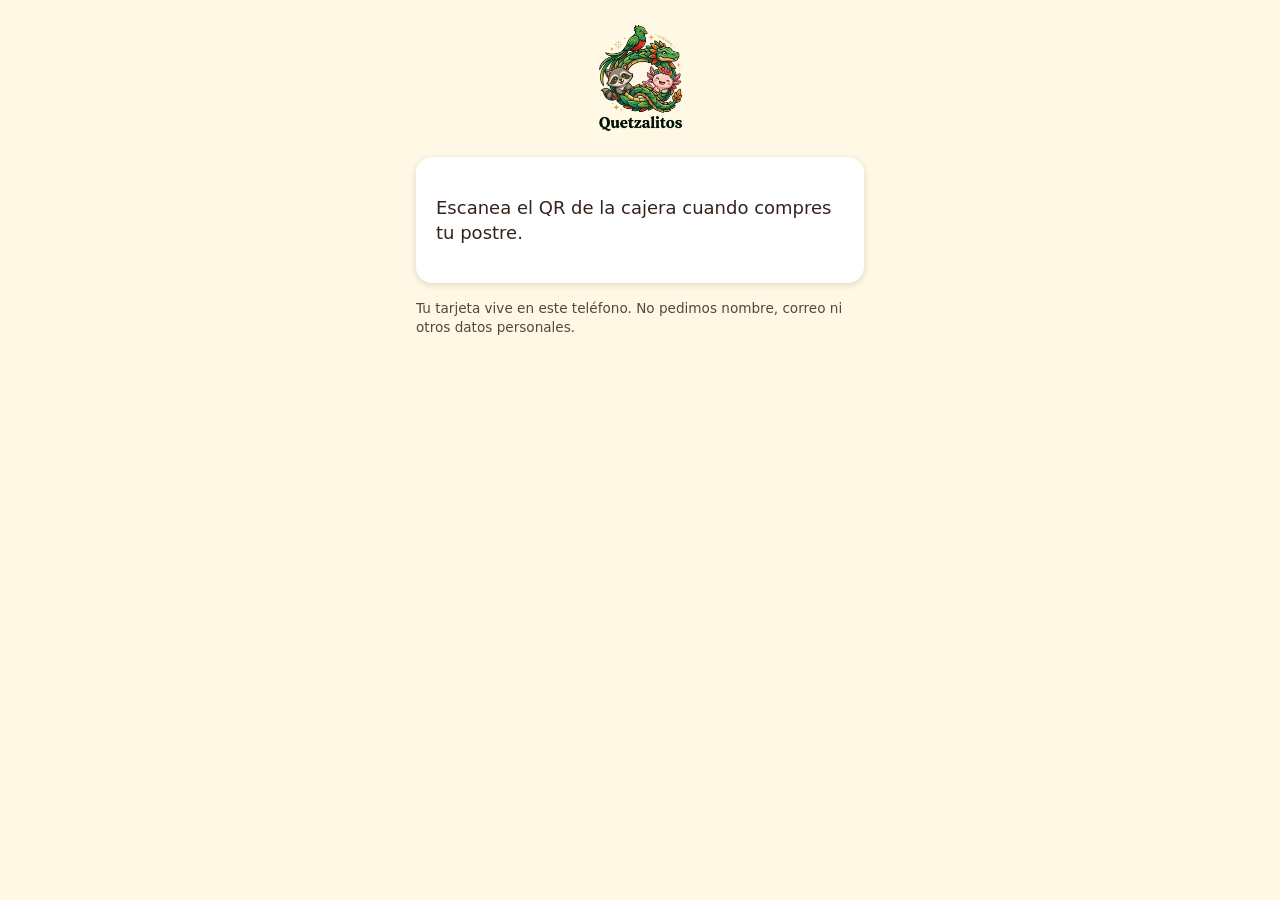
==== c/index.html @ 7eff5279 "feat: logo oficial de Quetzalitos en las páginas, ícono de pantalla de inicio y verificar.sh - img/:" ====
<!doctype html>
<html lang="es">
<head>
  <meta charset="utf-8">
  <meta name="viewport" content="width=device-width, initial-scale=1">
  <meta name="robots" content="noindex">
  <meta name="theme-color" content="#2E6458">
  <title>Tu tarjeta Quetzalitos</title>
  <link rel="icon" type="image/png" href="../img/icono.png">
  <link rel="apple-touch-icon" href="../img/icono.png">
  <link rel="stylesheet" href="../estilo.css">
</head>
<body>
<main>
  <h1 class="logo"><img src="../img/logo-240.png" alt="Quetzalitos" width="120" height="120"></h1>

  <p id="estado" aria-live="polite" class="oculto"></p>
  <button id="btn-reintentar" class="btn btn-claro oculto" type="button">Reintentar</button>

  <section id="sin-tarjeta" class="tarjeta">
    <p>Escanea el QR de la cajera cuando compres tu postre.</p>
  </section>

  <section id="tarjeta" class="tarjeta oculto">
    <div id="sellos" class="sellos"></div>
    <p id="texto" aria-live="polite"></p>

    <button id="btn-premio" class="btn btn-grande oculto" type="button">Canjear mi postre gratis</button>

    <div id="bloque-canje" class="oculto">
      <p class="centro"><strong>Díselo a la cajera</strong></p>
      <p id="codigo-canje" class="codigo"></p>
      <p id="cuenta-canje" class="centro"></p>
    </div>
  </section>

  <p class="letra-chica">
    Tu tarjeta vive en este teléfono. No pedimos nombre, correo ni otros datos personales.
  </p>
</main>

<script src="../config.js"></script>
<script src="../lib.js"></script>
<script src="c.js"></script>
</body>
</html>
---- estilo.css ----
:root {
  --crema: #FFF8E5;
  --cafe: #34241C;
  --verde: #2E6458;
  --naranja: #EA9C1E;
  --rojo: #8B1E1E;
  --blanco: #FFFFFF;
  --texto-suave: #5A4638;
}

* { box-sizing: border-box; }

body {
  margin: 0;
  background: var(--crema);
  color: var(--cafe);
  font-family: system-ui, -apple-system, "Segoe UI", Roboto, sans-serif;
  font-size: 18px;
  line-height: 1.4;
}

main {
  max-width: 480px;
  min-height: 100vh;
  margin: 0 auto;
  padding: 16px;
}

h1 { font-size: 1.7rem; margin: 8px 0 16px; }

label { display: block; font-weight: 700; margin-bottom: 8px; }

/* Botones: mínimo 64 px de alto. */
.btn {
  display: flex;
  align-items: center;
  justify-content: center;
  width: 100%;
  min-height: 64px;
  padding: 0 20px;
  margin: 0 0 16px;
  border: 0;
  border-radius: 14px;
  background: var(--verde);
  color: var(--blanco);
  font: inherit;
  font-weight: 700;
  cursor: pointer;
}
.btn:disabled { opacity: .5; cursor: default; }
.btn:focus-visible { outline: 4px solid var(--naranja); outline-offset: 2px; }
.btn-grande { min-height: 112px; font-size: 1.5rem; }
.btn-claro { background: var(--blanco); color: var(--cafe); border: 2px solid var(--cafe); }
.btn-chico { width: auto; min-width: 120px; margin: 0; }

.fila { display: flex; justify-content: space-between; align-items: center; gap: 12px; }

/* Campo numérico grande para PIN y códigos. */
.campo {
  display: block;
  width: 100%;
  min-height: 64px;
  margin-bottom: 16px;
  padding: 8px;
  border: 3px solid var(--cafe);
  border-radius: 12px;
  background: var(--blanco);
  color: var(--cafe);
  font: inherit;
  font-size: 2rem;
  text-align: center;
}

.tarjeta {
  background: var(--blanco);
  border-radius: 16px;
  padding: 20px;
  margin-bottom: 16px;
  box-shadow: 0 2px 6px rgba(52, 36, 28, .15);
}

/* Mensajes: se anuncian con aria-live en el HTML. */
.aviso, .error {
  border-radius: 12px;
  padding: 14px;
  margin: 12px 0;
  font-weight: 600;
}
.aviso { background: var(--verde); color: var(--blanco); }
.error { background: var(--rojo); color: var(--blanco); }

.oculto { display: none !important; }
.centro { text-align: center; }
.letra-chica { font-size: .85rem; color: var(--texto-suave); }

/* QR: fondo blanco y margen; el svg ocupa el ancho, con máximo 320 px. */
.qr-caja {
  max-width: 320px;
  margin: 0 auto 16px;
  padding: 16px;
  background: var(--blanco);
}
.qr-caja svg { display: block; width: 100%; height: auto; }

.cuenta { font-size: 2rem; font-weight: 700; text-align: center; margin: 8px 0 16px; font-variant-numeric: tabular-nums; }

.exito {
  background: var(--verde);
  color: var(--blanco);
  border-radius: 20px;
  padding: 40px 20px;
  margin-bottom: 16px;
  text-align: center;
  font-size: 2rem;
  font-weight: 800;
}

/* Sellos de la tarjeta del cliente. */
.sellos { margin: 8px 0 16px; }
.sello {
  display: inline-block;
  width: 44px;
  height: 44px;
  margin: 6px;
  border: 3px solid var(--cafe);
  border-radius: 50%;
  box-sizing: border-box;
}
.sello.lleno { background: var(--naranja); }

/* Código de canje de 6 dígitos, enorme. */
.codigo {
  font-size: 4.5rem;
  font-weight: 800;
  letter-spacing: .12em;
  text-align: center;
  font-variant-numeric: tabular-nums;
}

/* Logo oficial de Quetzalitos. */
.logo { margin: 8px 0 12px; text-align: center; }
.logo img { display: block; margin: 0 auto; width: 120px; height: auto; }
.logo-chico img { width: 72px; }
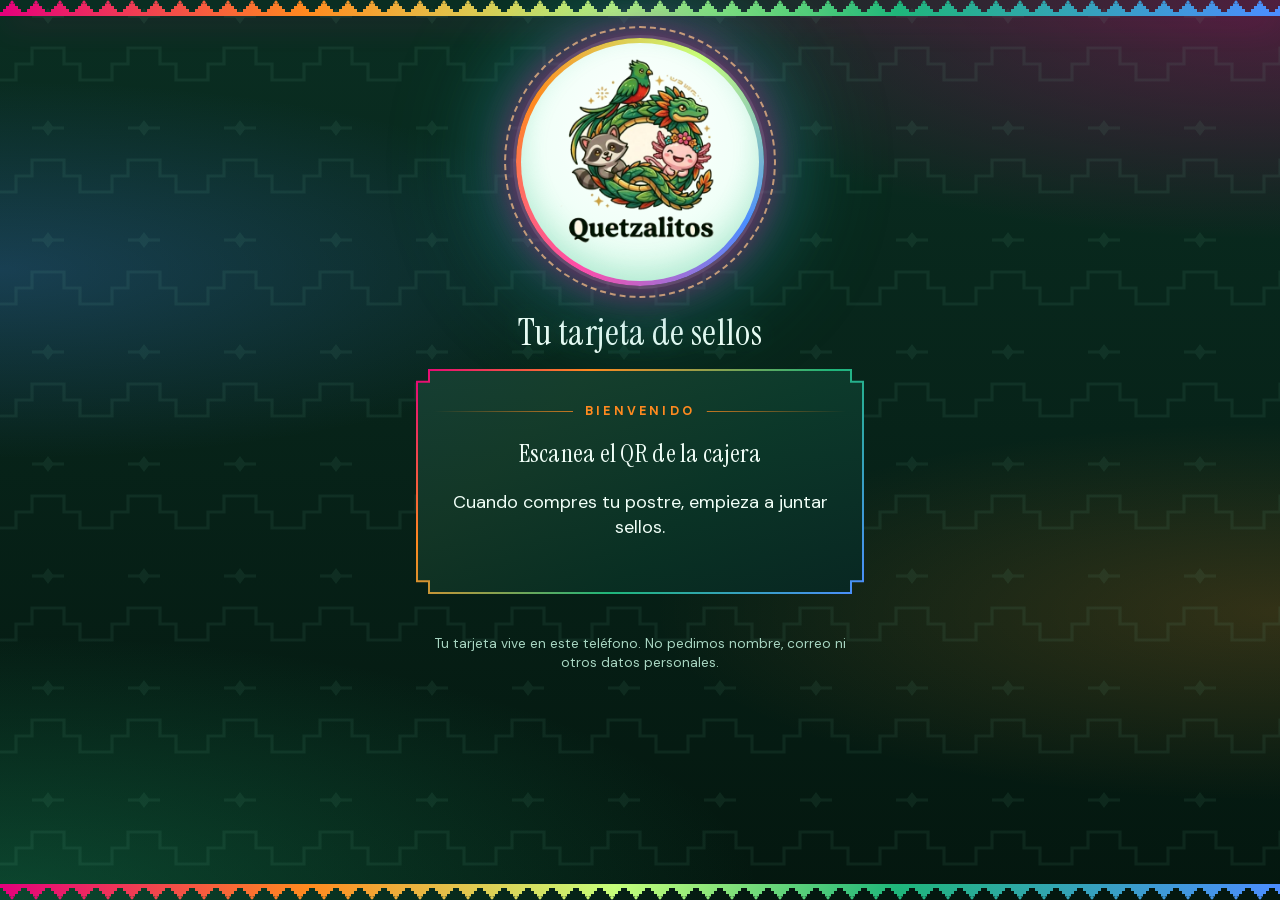
==== commit c4b5c797: "feat: rediseño «selva neón» con quetzal, Quetzalcóatl, naranja y azul mexicano - Sellos: un quetzal " ====
--- a/c/index.html
+++ b/c/index.html
@@ -4,32 +4,40 @@
   <meta charset="utf-8">
   <meta name="viewport" content="width=device-width, initial-scale=1">
   <meta name="robots" content="noindex">
-  <meta name="theme-color" content="#2E6458">
+  <meta name="theme-color" content="#06241B">
   <title>Tu tarjeta Quetzalitos</title>
   <link rel="icon" type="image/png" href="../img/icono.png">
   <link rel="apple-touch-icon" href="../img/icono.png">
+  <link rel="stylesheet" href="../fonts/fonts.css">
   <link rel="stylesheet" href="../estilo.css">
 </head>
 <body>
 <main>
-  <h1 class="logo"><img src="../img/logo-240.png" alt="Quetzalitos" width="120" height="120"></h1>
+  <header class="cabecera"><div class="greca"></div></header>
+
+  <div class="logo-halo"><img src="../img/logo.png" alt="Quetzalitos" width="476" height="478"></div>
+  <h1 class="centro">Tu tarjeta de sellos</h1>
 
   <p id="estado" aria-live="polite" class="oculto"></p>
   <button id="btn-reintentar" class="btn btn-claro oculto" type="button">Reintentar</button>
 
-  <section id="sin-tarjeta" class="tarjeta">
-    <p>Escanea el QR de la cajera cuando compres tu postre.</p>
+  <section id="sin-tarjeta" class="marco centro">
+    <p class="rotulo">Bienvenido</p>
+    <h2>Escanea el QR de la cajera</h2>
+    <p>Cuando compres tu postre, empieza a juntar sellos.</p>
   </section>
 
-  <section id="tarjeta" class="tarjeta oculto">
+  <section id="tarjeta" class="marco oculto">
+    <p class="rotulo">Tu tarjeta</p>
     <div id="sellos" class="sellos"></div>
-    <p id="texto" aria-live="polite"></p>
+    <p id="texto" class="centro" aria-live="polite"></p>
 
-    <button id="btn-premio" class="btn btn-grande oculto" type="button">Canjear mi postre gratis</button>
+    <button id="btn-premio" class="btn btn-oro btn-premio oculto" type="button">Canjear mi postre gratis</button>
 
-    <div id="bloque-canje" class="oculto">
-      <p class="centro"><strong>Díselo a la cajera</strong></p>
+    <div id="bloque-canje" class="placa oculto">
+      <p class="centro">Díselo a la cajera</p>
       <p id="codigo-canje" class="codigo"></p>
+      <div class="barra"><i id="barra-canje"></i></div>
       <p id="cuenta-canje" class="centro"></p>
     </div>
   </section>
@@ -37,6 +45,8 @@
   <p class="letra-chica">
     Tu tarjeta vive en este teléfono. No pedimos nombre, correo ni otros datos personales.
   </p>
+
+  <footer class="pie"><div class="greca"></div></footer>
 </main>
 
 <script src="../config.js"></script>
--- a/fonts/fonts.css
+++ b/fonts/fonts.css
@@ -0,0 +1,3 @@
+/* Tipografías con licencia OFL (ver OFL.txt): DM Sans (interfaz) e Instrument Serif (títulos). */
+@font-face { font-family: 'DM Sans'; font-style: normal; font-weight: 400 700; font-display: swap; src: url(./dm-sans.woff2) format('woff2'); }
+@font-face { font-family: 'Instrument Serif'; font-style: normal; font-weight: 400; font-display: swap; src: url(./instrument-serif.woff2) format('woff2'); }
--- a/estilo.css
+++ b/estilo.css
@@ -1,143 +1,317 @@
+/* Quetzalitos · sistema visual «selva neón»: verdes profundos, rosa mexicano, naranja cempasúchil y azul mexicano, con grecas y los personajes de la marca. */
 :root {
-  --crema: #FFF8E5;
-  --cafe: #34241C;
-  --verde: #2E6458;
-  --naranja: #EA9C1E;
-  --rojo: #8B1E1E;
-  --blanco: #FFFFFF;
-  --texto-suave: #5A4638;
+  --noche: #04170F;
+  --selva: #0A2E22;
+  --selva-2: #0F4030;
+  --jade: #137A5B;
+  --jade-osc: #0E5E46;
+  --esmeralda: #1FB67A;
+  --menta: #8DF0C0;
+  --lima: #C6FF7A;
+  --hielo: #F1FFF8;
+  --niebla: #A8D6C2;
+  --rosa: #E4007C;
+  --rosa-osc: #B80066;
+  --rosa-neon: #FF4DAA;
+  --rosa-claro: #FFB3DB;
+  --naranja: #FF8A1F;
+  --naranja-osc: #E8590C;
+  --naranja-claro: #FFC48A;
+  --azul: #1F5BD6;
+  --azul-osc: #14409E;
+  --azul-neon: #4C8DFF;
+  --azul-claro: #B3D0FF;
+  --alerta: #C62F25;
+  --serif: "Instrument Serif", "Iowan Old Style", Palatino, Georgia, serif;
+  --sans: "DM Sans", system-ui, -apple-system, "Segoe UI", Roboto, sans-serif;
+  --paso: 12px;
 }
 
 * { box-sizing: border-box; }
+html { overflow-x: clip; color-scheme: dark; background: var(--noche); }
 
 body {
   margin: 0;
-  background: var(--crema);
-  color: var(--cafe);
-  font-family: system-ui, -apple-system, "Segoe UI", Roboto, sans-serif;
+  color: var(--hielo);
+  font-family: var(--sans);
   font-size: 18px;
   line-height: 1.4;
+  background:
+    radial-gradient(75% 38% at 100% 0%, rgba(228, 0, 124, .32) 0%, rgba(228, 0, 124, 0) 70%),
+    radial-gradient(70% 30% at 0% 30%, rgba(76, 141, 255, .24) 0%, rgba(76, 141, 255, 0) 70%),
+    radial-gradient(70% 30% at 100% 68%, rgba(255, 138, 31, .18) 0%, rgba(255, 138, 31, 0) 70%),
+    radial-gradient(85% 42% at 0% 100%, rgba(31, 182, 122, .30) 0%, rgba(31, 182, 122, 0) 70%),
+    linear-gradient(180deg, var(--selva) 0%, var(--noche) 100%);
+}
+/* Trama de grecas escalonadas, apenas visible */
+body::before {
+  content: ""; position: fixed; inset: 0; z-index: 0; pointer-events: none;
+  background: var(--menta); opacity: .07;
+  -webkit-mask: url(img/trama.svg) 0 0 / 96px auto repeat;
+  mask: url(img/trama.svg) 0 0 / 96px auto repeat;
 }
 
 main {
-  max-width: 480px;
-  min-height: 100vh;
-  margin: 0 auto;
-  padding: 16px;
-}
-
-h1 { font-size: 1.7rem; margin: 8px 0 16px; }
-
-label { display: block; font-weight: 700; margin-bottom: 8px; }
-
-/* Botones: mínimo 64 px de alto. */
-.btn {
-  display: flex;
-  align-items: center;
-  justify-content: center;
-  width: 100%;
-  min-height: 64px;
-  padding: 0 20px;
-  margin: 0 0 16px;
-  border: 0;
-  border-radius: 14px;
-  background: var(--verde);
-  color: var(--blanco);
-  font: inherit;
-  font-weight: 700;
-  cursor: pointer;
-}
-.btn:disabled { opacity: .5; cursor: default; }
-.btn:focus-visible { outline: 4px solid var(--naranja); outline-offset: 2px; }
-.btn-grande { min-height: 112px; font-size: 1.5rem; }
-.btn-claro { background: var(--blanco); color: var(--cafe); border: 2px solid var(--cafe); }
-.btn-chico { width: auto; min-width: 120px; margin: 0; }
-
-.fila { display: flex; justify-content: space-between; align-items: center; gap: 12px; }
-
-/* Campo numérico grande para PIN y códigos. */
-.campo {
-  display: block;
-  width: 100%;
-  min-height: 64px;
-  margin-bottom: 16px;
-  padding: 8px;
-  border: 3px solid var(--cafe);
-  border-radius: 12px;
-  background: var(--blanco);
-  color: var(--cafe);
-  font: inherit;
-  font-size: 2rem;
-  text-align: center;
-}
-
-.tarjeta {
-  background: var(--blanco);
-  border-radius: 16px;
-  padding: 20px;
-  margin-bottom: 16px;
-  box-shadow: 0 2px 6px rgba(52, 36, 28, .15);
-}
-
-/* Mensajes: se anuncian con aria-live en el HTML. */
-.aviso, .error {
-  border-radius: 12px;
-  padding: 14px;
-  margin: 12px 0;
-  font-weight: 600;
-}
-.aviso { background: var(--verde); color: var(--blanco); }
-.error { background: var(--rojo); color: var(--blanco); }
-
-.oculto { display: none !important; }
-.centro { text-align: center; }
-.letra-chica { font-size: .85rem; color: var(--texto-suave); }
-
-/* QR: fondo blanco y margen; el svg ocupa el ancho, con máximo 320 px. */
-.qr-caja {
-  max-width: 320px;
-  margin: 0 auto 16px;
-  padding: 16px;
-  background: var(--blanco);
-}
-.qr-caja svg { display: block; width: 100%; height: auto; }
-
-.cuenta { font-size: 2rem; font-weight: 700; text-align: center; margin: 8px 0 16px; font-variant-numeric: tabular-nums; }
-
-.exito {
-  background: var(--verde);
-  color: var(--blanco);
-  border-radius: 20px;
-  padding: 40px 20px;
-  margin-bottom: 16px;
-  text-align: center;
-  font-size: 2rem;
-  font-weight: 800;
-}
-
-/* Sellos de la tarjeta del cliente. */
-.sellos { margin: 8px 0 16px; }
-.sello {
-  display: inline-block;
-  width: 44px;
-  height: 44px;
-  margin: 6px;
-  border: 3px solid var(--cafe);
-  border-radius: 50%;
-  box-sizing: border-box;
-}
-.sello.lleno { background: var(--naranja); }
-
-/* Código de canje de 6 dígitos, enorme. */
-.codigo {
-  font-size: 4.5rem;
-  font-weight: 800;
-  letter-spacing: .12em;
-  text-align: center;
-  font-variant-numeric: tabular-nums;
-}
-
-/* Logo oficial de Quetzalitos. */
+  position: relative; z-index: 1;
+  display: flex; flex-direction: column;
+  max-width: 480px; min-height: 100vh; margin: 0 auto; padding: 20px 16px 36px;
+}
+
+h1, h2 { font-family: var(--serif); font-weight: 400; letter-spacing: .01em; color: var(--hielo); }
+h1 { font-size: 2.3rem; line-height: 1.05; margin: 8px 0 16px; text-shadow: 0 0 28px rgba(141, 240, 192, .30); }
+h2 { font-size: 1.6rem; margin: 0 0 8px; }
+label { display: block; margin-bottom: 8px; color: var(--menta); font-size: .8rem; font-weight: 700; letter-spacing: .14em; text-transform: uppercase; }
+
+/* ---------- Grecas escalonadas teñidas con degradado ---------- */
+.greca {
+  height: 16px;
+  background: linear-gradient(90deg, var(--rosa) 0%, var(--naranja) 24%, var(--lima) 48%, var(--esmeralda) 70%, var(--azul-neon) 100%);
+  -webkit-mask: url(img/greca.svg) repeat-x left bottom / auto 100%;
+  mask: url(img/greca.svg) repeat-x left bottom / auto 100%;
+}
+.cabecera { margin: -20px calc(50% - 50vw) 0; box-shadow: 0 10px 30px -6px rgba(228, 0, 124, .45); }
+.pie { margin: auto calc(50% - 50vw) -36px; padding-top: 28px; }
+.pie .greca { transform: scaleY(-1); }
+
+/* ---------- Logo sobre un orbe luminoso ---------- */
 .logo { margin: 8px 0 12px; text-align: center; }
 .logo img { display: block; margin: 0 auto; width: 120px; height: auto; }
 .logo-chico img { width: 72px; }
+.logo-halo { position: relative; display: grid; place-items: center; width: 272px; height: 272px; margin: 10px auto 8px; }
+.logo-halo::before {
+  content: ""; position: absolute; inset: 12px; border-radius: 50%; border: 5px solid transparent;
+  background:
+    radial-gradient(circle at 50% 36%, #FFFFFF 0%, #F1FFF8 52%, #CDF7E3 100%) padding-box,
+    conic-gradient(from 210deg, var(--rosa-neon), var(--naranja), var(--lima), var(--azul-neon), var(--rosa-neon)) border-box;
+  box-shadow: 0 0 0 3px rgba(255, 255, 255, .10), 0 0 34px 8px rgba(228, 0, 124, .45), 0 0 80px 14px rgba(76, 141, 255, .30), 0 0 110px 22px rgba(31, 182, 122, .30), inset 0 -12px 26px rgba(31, 182, 122, .20);
+}
+.logo-halo::after {
+  content: ""; position: absolute; inset: 0; border-radius: 50%;
+  border: 2px dashed rgba(255, 196, 138, .70);
+  animation: giro 80s linear infinite;
+}
+.logo-halo img { position: relative; z-index: 1; width: 208px; height: auto; }
+.logo-halo.logo-mediano { width: 216px; height: 216px; }
+.logo-halo.logo-mediano img { width: 168px; }
+@keyframes giro { to { transform: rotate(360deg); } }
+
+/* ---------- Botones de cristal con brillo ---------- */
+.btn {
+  position: relative; overflow: hidden;
+  display: flex; align-items: center; justify-content: center; gap: 12px;
+  width: 100%; min-height: 64px; margin: 0 0 16px; padding: 0 22px;
+  border: 0; border-radius: 18px;
+  background: linear-gradient(135deg, var(--jade) 0%, var(--jade-osc) 100%);
+  color: #FFFFFF;
+  font: inherit; font-weight: 700; font-size: 1.1rem; letter-spacing: .02em; text-decoration: none;
+  box-shadow: inset 0 1px 0 rgba(255, 255, 255, .30), 0 10px 26px -8px rgba(31, 182, 122, .70), 0 0 0 1px rgba(141, 240, 192, .45);
+  cursor: pointer;
+  transition: transform .12s ease, box-shadow .2s ease, filter .2s ease;
+}
+.btn:hover { filter: brightness(1.10); }
+.btn:active { transform: translateY(2px) scale(.99); }
+.btn:disabled { opacity: .5; cursor: default; transform: none; filter: grayscale(.4); }
+.btn:focus-visible { outline: 3px solid var(--lima); outline-offset: 3px; }
+.btn-oro, .btn-rosa {
+  background: linear-gradient(135deg, var(--rosa) 0%, var(--rosa-osc) 100%);
+  box-shadow: inset 0 1px 0 rgba(255, 255, 255, .35), 0 10px 28px -8px rgba(228, 0, 124, .85), 0 0 0 1px rgba(255, 196, 138, .70);
+}
+.btn-azul {
+  background: linear-gradient(135deg, #2F6BE6 0%, var(--azul-osc) 100%);
+  box-shadow: inset 0 1px 0 rgba(255, 255, 255, .30), 0 10px 28px -8px rgba(76, 141, 255, .80), 0 0 0 1px rgba(179, 208, 255, .60);
+}
+.btn-claro {
+  background: rgba(76, 141, 255, .16); color: var(--hielo);
+  box-shadow: inset 0 1px 0 rgba(255, 255, 255, .18), 0 0 0 1px rgba(179, 208, 255, .50);
+  backdrop-filter: blur(8px);
+}
+.btn-grande { min-height: 124px; font-size: 1.5rem; flex-direction: column; gap: 4px; }
+.btn-chico { width: auto; min-width: 112px; min-height: 48px; margin: 0; font-size: 1rem; }
+.btn-titulo { display: block; font-family: var(--serif); font-weight: 400; font-size: 2.1rem; line-height: 1; }
+.btn-sub { display: block; font-size: .95rem; font-weight: 500; }
+.btn-con-icono { padding-left: 100px; align-items: flex-start; text-align: left; }
+.btn-con-icono::before {
+  content: ""; position: absolute; left: 24px; top: 50%; width: 56px; height: 56px; margin-top: -28px;
+  background: linear-gradient(180deg, #FFFFFF 0%, var(--menta) 100%);
+  -webkit-mask: var(--icono) center / contain no-repeat;
+  mask: var(--icono) center / contain no-repeat;
+}
+.btn-con-icono::after {
+  content: ""; position: absolute; left: 0; right: 0; top: 0; height: 10px; opacity: .28; background: #FFFFFF;
+  -webkit-mask: url(img/greca.svg) repeat-x center top / auto 100%;
+  mask: url(img/greca.svg) repeat-x center top / auto 100%;
+}
+.icono-postre { --icono: url(img/icono-postre.svg); }
+.icono-estrella { --icono: url(img/glifo-estrella.svg); }
+
+.fila { display: flex; justify-content: space-between; align-items: center; gap: 12px; }
+
+/* ---------- Campos de cristal oscuro ---------- */
+.campo {
+  display: block; width: 100%; min-height: 68px; margin-bottom: 18px; padding: 8px;
+  border: 2px solid rgba(141, 240, 192, .50); border-radius: 16px;
+  background: rgba(0, 0, 0, .38); color: var(--hielo);
+  font: inherit; font-weight: 700; font-size: 2rem; text-align: center; letter-spacing: .14em;
+  box-shadow: inset 0 3px 10px rgba(0, 0, 0, .35);
+}
+.campo:focus { outline: none; border-color: var(--lima); box-shadow: inset 0 3px 10px rgba(0, 0, 0, .35), 0 0 0 4px rgba(198, 255, 122, .30); }
+select.campo { letter-spacing: 0; font-size: 1.3rem; }
+select.campo option { background: var(--selva); color: var(--hielo); }
+
+/* ---------- Marcos de cristal con esquinas escalonadas ---------- */
+.marco, .tarjeta {
+  position: relative; margin-bottom: 26px; padding: 34px 18px 36px; color: var(--hielo);
+  background: linear-gradient(135deg, var(--rosa) 0%, var(--naranja) 26%, var(--esmeralda) 62%, var(--azul-neon) 100%);
+  clip-path: polygon(var(--paso) 0, calc(100% - var(--paso)) 0, calc(100% - var(--paso)) var(--paso), 100% var(--paso), 100% calc(100% - var(--paso)), calc(100% - var(--paso)) calc(100% - var(--paso)), calc(100% - var(--paso)) 100%, var(--paso) 100%, var(--paso) calc(100% - var(--paso)), 0 calc(100% - var(--paso)), 0 var(--paso), var(--paso) var(--paso));
+}
+.marco::before, .tarjeta::before {
+  content: ""; position: absolute; inset: 2px; z-index: 0;
+  background: linear-gradient(165deg, rgba(15, 64, 48, .97) 0%, rgba(6, 36, 27, .97) 100%);
+  clip-path: polygon(var(--paso) 0, calc(100% - var(--paso)) 0, calc(100% - var(--paso)) var(--paso), 100% var(--paso), 100% calc(100% - var(--paso)), calc(100% - var(--paso)) calc(100% - var(--paso)), calc(100% - var(--paso)) 100%, var(--paso) 100%, var(--paso) calc(100% - var(--paso)), 0 calc(100% - var(--paso)), 0 var(--paso), var(--paso) var(--paso));
+}
+.marco > *, .tarjeta > * { position: relative; z-index: 1; }
+.rotulo {
+  display: flex; align-items: center; gap: 12px; margin: 0 0 16px;
+  color: var(--naranja); font-size: .78rem; font-weight: 700; letter-spacing: .26em; text-transform: uppercase;
+}
+.rotulo::before, .rotulo::after { content: ""; flex: 1; height: 1px; background: linear-gradient(90deg, rgba(255, 138, 31, 0), rgba(255, 138, 31, .75)); }
+.rotulo::after { transform: scaleX(-1); }
+
+/* ---------- Mensajes ---------- */
+.aviso, .error, .tablilla {
+  position: relative; margin: 14px 0; padding: 14px 16px 14px 22px; border-radius: 14px;
+  background: rgba(76, 141, 255, .18); color: var(--hielo); font-weight: 600;
+  box-shadow: inset 0 0 0 1px rgba(179, 208, 255, .50), 0 8px 24px -10px rgba(76, 141, 255, .60);
+  backdrop-filter: blur(8px);
+}
+.aviso::before, .error::before, .tablilla::before {
+  content: ""; position: absolute; left: 0; top: 10px; bottom: 10px; width: 5px; border-radius: 0 4px 4px 0; background: linear-gradient(180deg, var(--naranja), var(--azul-neon));
+}
+.error { background: rgba(214, 48, 38, .36); box-shadow: inset 0 0 0 1px rgba(255, 138, 128, .75), 0 8px 24px -10px rgba(214, 48, 38, .75); }
+.error::before { background: #FF8A80; }
+.aviso.fiesta {
+  background: linear-gradient(135deg, var(--rosa) 0%, var(--naranja-osc) 100%); color: #FFFFFF;
+  font-family: var(--serif); font-weight: 400; font-size: 1.8rem; line-height: 1.1; text-align: center; padding: 20px 16px 20px 22px;
+  box-shadow: inset 0 0 0 1px rgba(255, 220, 190, .75);
+  animation: brillo-rosa 1.4s ease-in-out infinite alternate;
+}
+.aviso.fiesta::before { background: var(--lima); }
+
+.oculto { display: none !important; }
+.centro { text-align: center; }
+.letra-chica { font-size: .85rem; color: var(--niebla); text-align: center; }
+
+/* ---------- QR de la caja ---------- */
+.qr-caja {
+  position: relative; max-width: 320px; margin: 0 auto 18px; padding: 14px;
+  background: linear-gradient(#FFFFFF, #FFFFFF) padding-box, linear-gradient(135deg, var(--rosa-neon), var(--naranja) 34%, var(--esmeralda) 66%, var(--azul-neon)) border-box;
+  border: 4px solid transparent; border-radius: 20px;
+  box-shadow: 0 0 44px -6px rgba(228, 0, 124, .55), 0 0 90px -16px rgba(76, 141, 255, .55);
+}
+.qr-caja svg { display: block; width: 100%; height: auto; }
+
+/* ---------- Cuenta regresiva y barra de tiempo ---------- */
+.cuenta {
+  margin: 10px 0 8px; text-align: center; font-size: 2.6rem; font-weight: 700; font-variant-numeric: tabular-nums; letter-spacing: .06em;
+  background: linear-gradient(90deg, var(--naranja-claro), var(--rosa-claro)); -webkit-background-clip: text; background-clip: text; color: transparent; -webkit-text-fill-color: transparent;
+}
+.barra { height: 10px; margin: 0 0 20px; border-radius: 8px; background: rgba(255, 255, 255, .12); box-shadow: inset 0 0 0 1px rgba(255, 255, 255, .20); overflow: hidden; }
+.barra i { display: block; height: 100%; width: 100%; transform-origin: left center; background: linear-gradient(90deg, var(--lima) 0%, var(--naranja) 55%, var(--rosa-neon) 100%); box-shadow: 0 0 12px rgba(255, 138, 31, .75); }
+.barra i.corre { animation-name: vence; animation-timing-function: linear; animation-fill-mode: forwards; }
+@keyframes vence { from { transform: scaleX(1); } to { transform: scaleX(0); } }
+
+/* ---------- Éxito en la caja ---------- */
+.exito {
+  position: relative; margin: 24px 0 22px; padding: 38px 20px 30px; text-align: center; border-radius: 22px;
+  background: linear-gradient(rgba(6, 36, 27, .94), rgba(6, 36, 27, .94)) padding-box, linear-gradient(135deg, var(--rosa-neon), var(--naranja) 34%, var(--esmeralda) 66%, var(--azul-neon)) border-box;
+  border: 3px solid transparent;
+  box-shadow: 0 0 60px -10px rgba(228, 0, 124, .65), 0 0 80px -20px rgba(76, 141, 255, .55);
+  font-family: var(--serif); font-size: 2.4rem; line-height: 1.05; color: #FFFFFF;
+}
+.exito::before {
+  content: ""; display: block; width: 104px; height: 104px; margin: 0 auto 14px; border-radius: 50%;
+  background: url(img/quetzalcoatl.svg) center / 88% no-repeat, radial-gradient(circle at 50% 30%, #FFFFFF 0%, #EAFFF5 58%, #BDF3D8 100%);
+  box-shadow: 0 0 0 4px var(--naranja), 0 0 0 7px rgba(255, 255, 255, .18), 0 0 30px 4px rgba(255, 138, 31, .55);
+  animation: latido 1.4s ease-in-out infinite;
+}
+
+/* ---------- Fichas de sellos: un quetzalito por sello, cada ficha con su color ---------- */
+.sellos { display: grid; grid-template-columns: repeat(3, 1fr); gap: 16px; margin: 6px 0 18px; justify-items: center; }
+.sello:nth-child(3n+1) { --ficha: var(--rosa-neon); --ficha-glow: rgba(255, 77, 170, .60); --ficha-tenue: rgba(255, 77, 170, .42); }
+.sello:nth-child(3n+2) { --ficha: var(--naranja); --ficha-glow: rgba(255, 138, 31, .60); --ficha-tenue: rgba(255, 138, 31, .42); }
+.sello:nth-child(3n) { --ficha: var(--azul-neon); --ficha-glow: rgba(76, 141, 255, .60); --ficha-tenue: rgba(76, 141, 255, .46); }
+.sello {
+  position: relative; width: 100%; max-width: 92px; aspect-ratio: 1; border-radius: 50%;
+  background: radial-gradient(circle at 50% 30%, rgba(255, 255, 255, .12) 0%, rgba(255, 255, 255, .02) 65%), rgba(2, 14, 9, .65);
+  box-shadow: inset 0 0 0 2px var(--ficha-tenue), inset 0 8px 16px rgba(0, 0, 0, .45);
+}
+.sello::before {
+  content: ""; position: absolute; inset: 9%; background: rgba(141, 240, 192, .22);
+  -webkit-mask: url(img/quetzal.svg) center / contain no-repeat;
+  mask: url(img/quetzal.svg) center / contain no-repeat;
+}
+.sello.lleno {
+  background: radial-gradient(circle at 50% 28%, #FFFFFF 0%, #EAFFF5 58%, #BDF3D8 100%);
+  box-shadow: 0 0 0 4px var(--ficha), 0 0 0 6px rgba(255, 255, 255, .22), 0 0 26px 5px var(--ficha-glow), inset 0 -8px 14px rgba(15, 100, 70, .20), inset 0 6px 10px rgba(255, 255, 255, .9);
+}
+.sello.lleno::before { inset: 7%; background: url(img/quetzal.svg) center / contain no-repeat; -webkit-mask: none; mask: none; }
+.sello.lleno::after {
+  content: ""; position: absolute; inset: 3%; border-radius: 50%;
+  background: linear-gradient(155deg, rgba(255, 255, 255, .55) 0%, rgba(255, 255, 255, 0) 38%);
+  pointer-events: none;
+}
+.sello.nuevo { animation: sello-pop .85s cubic-bezier(.2, 1.5, .35, 1) both; }
+@keyframes sello-pop { 0% { transform: scale(.1) rotate(-70deg); opacity: 0; } 60% { transform: scale(1.22) rotate(10deg); opacity: 1; } 100% { transform: scale(1) rotate(0); } }
+
+/* El 7.º: banda del postre gratis */
+.sello.premio {
+  grid-column: 1 / -1; width: 100%; max-width: none; aspect-ratio: auto; min-height: 78px; margin-top: 4px;
+  display: flex; align-items: center; justify-content: center; padding: 8px 18px 8px 86px; text-align: center; border-radius: 18px;
+  border: 2px solid transparent;
+  background: linear-gradient(rgba(6, 36, 27, .90), rgba(6, 36, 27, .90)) padding-box, linear-gradient(135deg, var(--rosa-neon), var(--naranja)) border-box;
+  color: var(--naranja-claro); font-family: var(--serif); font-size: 1.55rem; line-height: 1.05;
+  box-shadow: 0 0 22px -6px rgba(255, 138, 31, .55);
+}
+.sello.premio::before {
+  inset: auto; left: 16px; top: 50%; width: 58px; height: 58px; margin-top: -29px; border-radius: 50%;
+  background: url(img/quetzalcoatl.svg) center / 88% no-repeat, radial-gradient(circle at 50% 30%, #FFFFFF 0%, #EAFFF5 58%, #BDF3D8 100%);
+  box-shadow: 0 0 0 3px var(--naranja), 0 0 14px 2px rgba(255, 138, 31, .45);
+  -webkit-mask: none; mask: none;
+}
+.sello.premio.listo {
+  background: linear-gradient(135deg, var(--rosa) 0%, var(--naranja-osc) 100%); color: #FFFFFF;
+  box-shadow: inset 0 0 0 1px rgba(255, 255, 255, .65);
+  animation: brillo-rosa 1.4s ease-in-out infinite alternate;
+}
+.sello.premio.listo::before { box-shadow: 0 0 0 3px #FFFFFF, 0 0 18px 4px rgba(255, 255, 255, .55); animation: latido 1.2s ease-in-out infinite; }
+@keyframes brillo-rosa { from { box-shadow: inset 0 0 0 1px rgba(255, 255, 255, .65), 0 0 0 0 rgba(255, 77, 170, 0); } to { box-shadow: inset 0 0 0 1px rgba(255, 255, 255, .65), 0 0 30px 6px rgba(255, 77, 170, .75); } }
+@keyframes latido { 0%, 100% { transform: scale(1); } 50% { transform: scale(1.14); } }
+
+/* ---------- Botón del premio (tarjeta del cliente) ---------- */
+.btn-premio { min-height: 96px; font-family: var(--serif); font-weight: 400; font-size: 1.9rem; line-height: 1.05; text-align: center; background: linear-gradient(135deg, var(--rosa) 0%, var(--naranja-osc) 100%); animation: brillo-rosa 1.6s ease-in-out infinite alternate; }
+.btn-premio::before {
+  content: ""; flex: none; width: 40px; height: 40px; background: #FFFFFF;
+  -webkit-mask: url(img/glifo-estrella.svg) center / contain no-repeat;
+  mask: url(img/glifo-estrella.svg) center / contain no-repeat;
+  animation: latido 1.2s ease-in-out infinite;
+}
+
+/* ---------- Código de canje: placa con degradado ---------- */
+.placa {
+  margin: 18px 0 4px; padding: 20px 14px 16px; text-align: center; border-radius: 20px;
+  background: linear-gradient(rgba(2, 14, 9, .92), rgba(2, 14, 9, .92)) padding-box, linear-gradient(135deg, var(--rosa-neon), var(--naranja) 38%, var(--esmeralda) 68%, var(--azul-neon)) border-box;
+  border: 3px solid transparent;
+  box-shadow: 0 0 44px -8px rgba(255, 77, 170, .60), 0 0 70px -14px rgba(76, 141, 255, .50);
+}
+.placa .centro { margin: 0; color: var(--menta); font-size: 1rem; letter-spacing: .12em; text-transform: uppercase; }
+.placa .barra { margin: 10px 6px 10px; }
+.codigo {
+  margin: 6px 0 4px; text-align: center; font-weight: 800; font-size: min(3.8rem, 14vw); line-height: 1.1; letter-spacing: .1em; font-variant-numeric: tabular-nums;
+  background: linear-gradient(90deg, var(--naranja-claro), var(--rosa-claro) 50%, var(--azul-claro)); -webkit-background-clip: text; background-clip: text; color: transparent; -webkit-text-fill-color: transparent;
+}
+
+/* ---------- Respeto a quien prefiere menos movimiento ---------- */
+@media (prefers-reduced-motion: reduce) {
+  .logo-halo::after, .sello.premio.listo, .sello.premio.listo::before, .exito::before, .aviso.fiesta, .sello.nuevo, .btn-premio, .btn-premio::before { animation: none; }
+  .btn { transition: none; }
+}
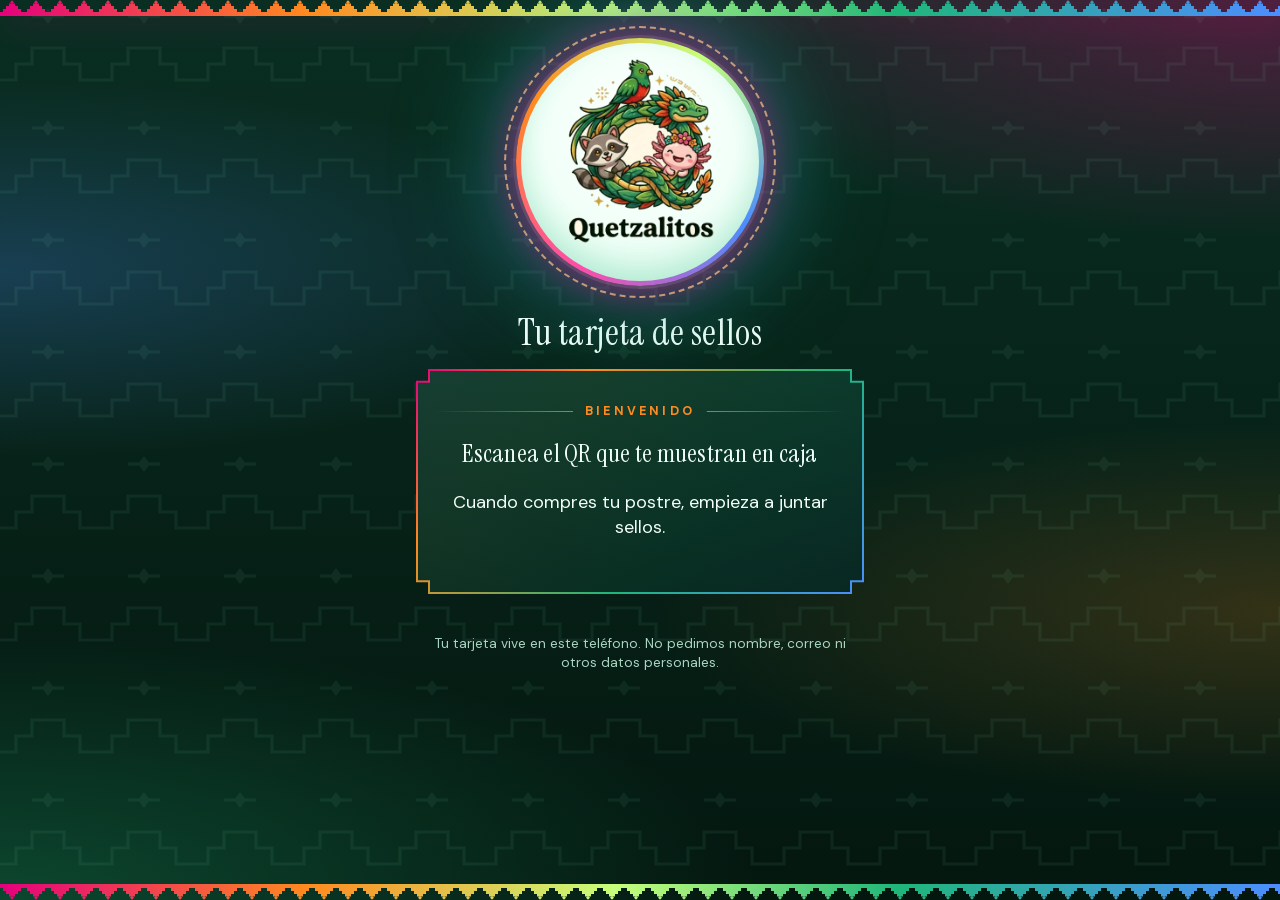
==== commit f4553547: "feat: editar cafeterías desde el panel y quitar «cajera» del texto - editar_cafeteria(clave, slug, n" ====
--- a/c/index.html
+++ b/c/index.html
@@ -23,7 +23,7 @@
 
   <section id="sin-tarjeta" class="marco centro">
     <p class="rotulo">Bienvenido</p>
-    <h2>Escanea el QR de la cajera</h2>
+    <h2>Escanea el QR que te muestran en caja</h2>
     <p>Cuando compres tu postre, empieza a juntar sellos.</p>
   </section>
 
@@ -35,7 +35,7 @@
     <button id="btn-premio" class="btn btn-oro btn-premio oculto" type="button">Canjear mi postre gratis</button>
 
     <div id="bloque-canje" class="placa oculto">
-      <p class="centro">Díselo a la cajera</p>
+      <p class="centro">Díselo al personal de caja</p>
       <p id="codigo-canje" class="codigo"></p>
       <div class="barra"><i id="barra-canje"></i></div>
       <p id="cuenta-canje" class="centro"></p>
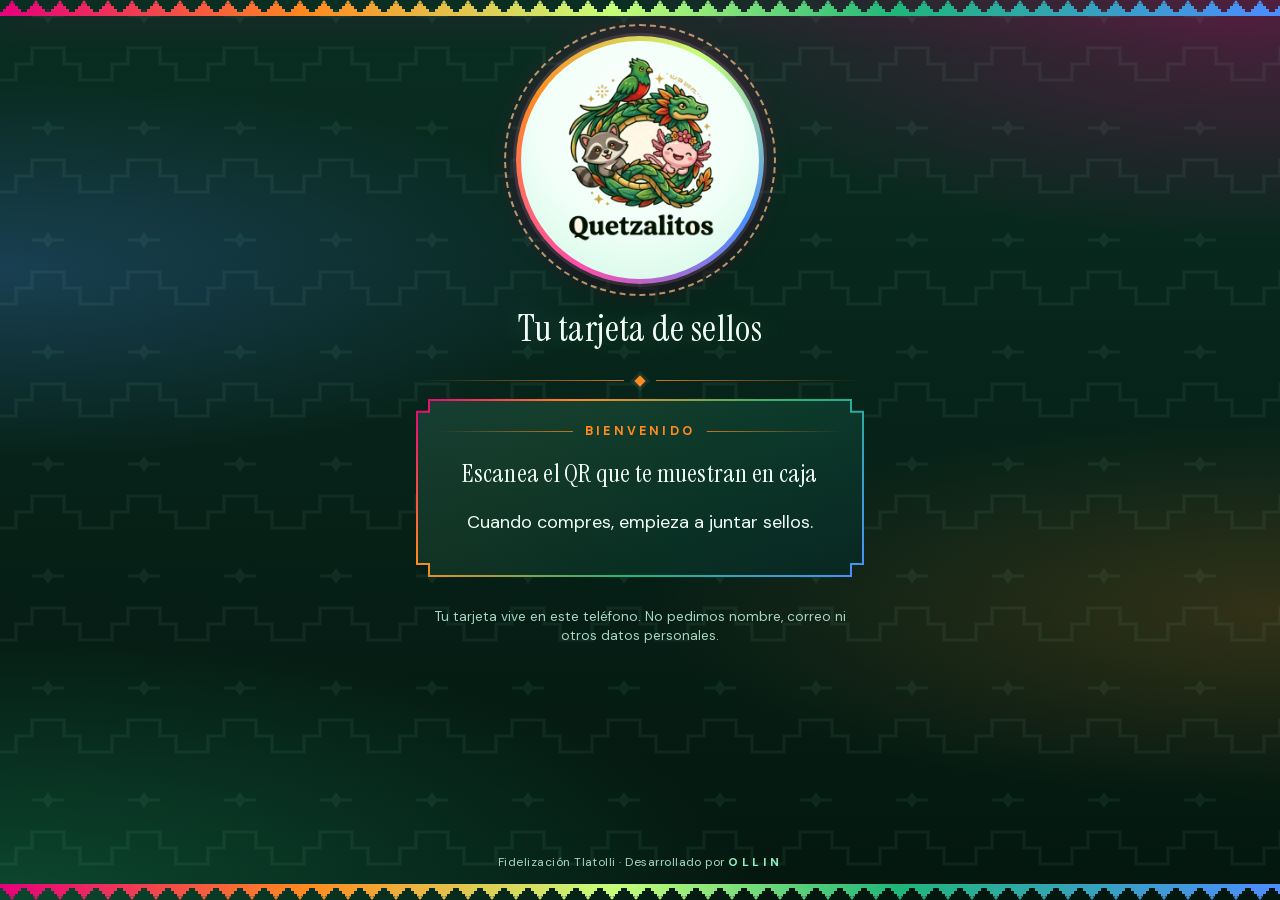
==== commit 42ba910f: "feat: Fidelización Tlatolli multi-negocio con panel propio, programas, tema y marca neoprehispánica " ====
--- a/c/index.html
+++ b/c/index.html
@@ -5,18 +5,20 @@
   <meta name="viewport" content="width=device-width, initial-scale=1">
   <meta name="robots" content="noindex">
   <meta name="theme-color" content="#06241B">
-  <title>Tu tarjeta Quetzalitos</title>
+  <title>Tu tarjeta de sellos</title>
   <link rel="icon" type="image/png" href="../img/icono.png">
   <link rel="apple-touch-icon" href="../img/icono.png">
-  <link rel="stylesheet" href="../fonts/fonts.css">
-  <link rel="stylesheet" href="../estilo.css">
+  <link rel="stylesheet" href="../fonts/fonts.css?v=10">
+  <link rel="stylesheet" href="../estilo.css?v=10">
+  <link rel="stylesheet" href="c.css?v=10">
 </head>
 <body>
 <main>
   <header class="cabecera"><div class="greca"></div></header>
 
-  <div class="logo-halo"><img src="../img/logo.png" alt="Quetzalitos" width="476" height="478"></div>
-  <h1 class="centro">Tu tarjeta de sellos</h1>
+  <div class="logo-halo"><img id="logo" src="../img/logo.png" alt="" width="476" height="478"></div>
+  <h1 id="titulo" class="centro">Tu tarjeta de sellos</h1>
+  <div class="divisor" aria-hidden="true"><i></i></div>
 
   <p id="estado" aria-live="polite" class="oculto"></p>
   <button id="btn-reintentar" class="btn btn-claro oculto" type="button">Reintentar</button>
@@ -24,15 +26,17 @@
   <section id="sin-tarjeta" class="marco centro">
     <p class="rotulo">Bienvenido</p>
     <h2>Escanea el QR que te muestran en caja</h2>
-    <p>Cuando compres tu postre, empieza a juntar sellos.</p>
+    <p>Cuando compres, empieza a juntar sellos.</p>
   </section>
 
   <section id="tarjeta" class="marco oculto">
+    <div id="programas" class="oculto"></div>
     <p class="rotulo">Tu tarjeta</p>
     <div id="sellos" class="sellos"></div>
     <p id="texto" class="centro" aria-live="polite"></p>
+    <p id="mensaje" class="letra-chica oculto"></p>
 
-    <button id="btn-premio" class="btn btn-oro btn-premio oculto" type="button">Canjear mi postre gratis</button>
+    <button id="btn-premio" class="btn btn-oro btn-premio oculto" type="button">Canjear mi premio</button>
 
     <div id="bloque-canje" class="placa oculto">
       <p class="centro">Díselo al personal de caja</p>
@@ -46,11 +50,14 @@
     Tu tarjeta vive en este teléfono. No pedimos nombre, correo ni otros datos personales.
   </p>
 
-  <footer class="pie"><div class="greca"></div></footer>
+  <footer class="pie">
+    <p class="firma">Fidelización Tlatolli · Desarrollado por <span class="ollin">OLLIN</span></p>
+    <div class="greca"></div>
+  </footer>
 </main>
 
-<script src="../config.js"></script>
-<script src="../lib.js"></script>
-<script src="c.js"></script>
+<script src="../config.js?v=10"></script>
+<script src="../lib.js?v=10"></script>
+<script src="c.js?v=10"></script>
 </body>
 </html>
--- a/estilo.css
+++ b/estilo.css
@@ -21,10 +21,33 @@
   --azul-osc: #14409E;
   --azul-neon: #4C8DFF;
   --azul-claro: #B3D0FF;
+  --azul-med: #2F6BE6;
   --alerta: #C62F25;
   --serif: "Instrument Serif", "Iowan Old Style", Palatino, Georgia, serif;
   --sans: "DM Sans", system-ui, -apple-system, "Segoe UI", Roboto, sans-serif;
   --paso: 12px;
+  --brillo-1: rgba(228, 0, 124, .32);
+  --brillo-2: rgba(76, 141, 255, .24);
+  --brillo-3: rgba(255, 138, 31, .18);
+  --brillo-4: rgba(31, 182, 122, .30);
+  --greca-degradado: linear-gradient(90deg, var(--rosa) 0%, var(--naranja) 24%, var(--lima) 48%, var(--esmeralda) 70%, var(--azul-neon) 100%);
+  --marco-degradado: linear-gradient(135deg, var(--rosa-neon), var(--naranja) 34%, var(--esmeralda) 66%, var(--azul-neon));
+}
+
+/* ---------- Marca Tlatolli (portada, caja, panel del negocio y panel de control): los colores de su logo ----------
+   Verde jade profundo, crema, terracota y oro. Va en <html data-marca="tlatolli">. Un tema del negocio (Q.tema) lo sobrepone con estilo en línea.
+   La tarjeta del cliente de Quetzalitos NO la usa: conserva su «selva neón». */
+:root[data-marca="tlatolli"] {
+  --noche: #03211A; --selva: #07382A; --selva-2: #0F5240;
+  --jade: #1F7A5C; --jade-osc: #155A44; --esmeralda: #2E9F78;
+  --menta: #E3CC98; --lima: #F0C879;
+  --hielo: #F8ECD2; --niebla: #CDBF9F;
+  --rosa: #B94030; --rosa-osc: #8F2D1F; --rosa-neon: #DE6B55; --rosa-claro: #F3B9A8;
+  --naranja: #D8A245; --naranja-osc: #AE7D24; --naranja-claro: #F1D28E;
+  --azul: #1F6F63; --azul-osc: #14504A; --azul-med: #2A8A7B; --azul-neon: #4DB5A0; --azul-claro: #BFE6DB;
+  --brillo-1: rgba(194, 67, 46, .30); --brillo-2: rgba(46, 159, 120, .22); --brillo-3: rgba(214, 162, 60, .20); --brillo-4: rgba(31, 122, 92, .34);
+  --greca-degradado: linear-gradient(90deg, var(--rosa) 0%, var(--naranja) 28%, var(--hielo) 50%, var(--esmeralda) 74%, var(--azul-neon) 100%);
+  --marco-degradado: linear-gradient(135deg, var(--rosa-neon), var(--naranja) 38%, var(--hielo) 56%, var(--esmeralda));
 }
 
 * { box-sizing: border-box; }
@@ -37,10 +60,10 @@
   font-size: 18px;
   line-height: 1.4;
   background:
-    radial-gradient(75% 38% at 100% 0%, rgba(228, 0, 124, .32) 0%, rgba(228, 0, 124, 0) 70%),
-    radial-gradient(70% 30% at 0% 30%, rgba(76, 141, 255, .24) 0%, rgba(76, 141, 255, 0) 70%),
-    radial-gradient(70% 30% at 100% 68%, rgba(255, 138, 31, .18) 0%, rgba(255, 138, 31, 0) 70%),
-    radial-gradient(85% 42% at 0% 100%, rgba(31, 182, 122, .30) 0%, rgba(31, 182, 122, 0) 70%),
+    radial-gradient(75% 38% at 100% 0%, var(--brillo-1) 0%, transparent 70%),
+    radial-gradient(70% 30% at 0% 30%, var(--brillo-2) 0%, transparent 70%),
+    radial-gradient(70% 30% at 100% 68%, var(--brillo-3) 0%, transparent 70%),
+    radial-gradient(85% 42% at 0% 100%, var(--brillo-4) 0%, transparent 70%),
     linear-gradient(180deg, var(--selva) 0%, var(--noche) 100%);
 }
 /* Trama de grecas escalonadas, apenas visible */
@@ -51,10 +74,13 @@
   mask: url(img/trama.svg) 0 0 / 96px auto repeat;
 }
 
+/* Imagen de fondo opcional del tema del negocio (variable --fondo-img puesta por Q.tema) */
+body::after { content: ""; position: fixed; inset: 0; z-index: 0; pointer-events: none; background: var(--fondo-img, none) center / cover no-repeat; opacity: .24; }
+
 main {
   position: relative; z-index: 1;
   display: flex; flex-direction: column;
-  max-width: 480px; min-height: 100vh; margin: 0 auto; padding: 20px 16px 36px;
+  max-width: 480px; min-height: 100vh; min-height: 100dvh; margin: 0 auto; padding: 20px 16px 36px;
 }
 
 h1, h2 { font-family: var(--serif); font-weight: 400; letter-spacing: .01em; color: var(--hielo); }
@@ -65,7 +91,7 @@
 /* ---------- Grecas escalonadas teñidas con degradado ---------- */
 .greca {
   height: 16px;
-  background: linear-gradient(90deg, var(--rosa) 0%, var(--naranja) 24%, var(--lima) 48%, var(--esmeralda) 70%, var(--azul-neon) 100%);
+  background: var(--greca-degradado);
   -webkit-mask: url(img/greca.svg) repeat-x left bottom / auto 100%;
   mask: url(img/greca.svg) repeat-x left bottom / auto 100%;
 }
@@ -117,7 +143,7 @@
   box-shadow: inset 0 1px 0 rgba(255, 255, 255, .35), 0 10px 28px -8px rgba(228, 0, 124, .85), 0 0 0 1px rgba(255, 196, 138, .70);
 }
 .btn-azul {
-  background: linear-gradient(135deg, #2F6BE6 0%, var(--azul-osc) 100%);
+  background: linear-gradient(135deg, var(--azul-med) 0%, var(--azul-osc) 100%);
   box-shadow: inset 0 1px 0 rgba(255, 255, 255, .30), 0 10px 28px -8px rgba(76, 141, 255, .80), 0 0 0 1px rgba(179, 208, 255, .60);
 }
 .btn-claro {
@@ -315,3 +341,128 @@
   .logo-halo::after, .sello.premio.listo, .sello.premio.listo::before, .exito::before, .aviso.fiesta, .sello.nuevo, .btn-premio, .btn-premio::before { animation: none; }
   .btn { transition: none; }
 }
+
+/* ---------- Fichas en filas de 5: con más de 6 sellos (clase «cinco» en .sellos) ---------- */
+.sellos.cinco { display: flex; flex-wrap: wrap; justify-content: center; gap: 10px; }
+.sellos.cinco .sello { flex: 0 0 calc((100% - 40px) / 5); width: calc((100% - 40px) / 5); max-width: 84px; }
+.sellos.cinco .sello.premio { flex: 0 0 100%; width: 100%; max-width: none; }
+
+/* ---------- Menú flotante inferior, tipo app (botones .nav-item con .nav-ico + texto) ---------- */
+body.con-nav main { padding-bottom: calc(104px + env(safe-area-inset-bottom)); }
+body.con-nav .pie { display: none; }
+.nav-flotante {
+  position: fixed; z-index: 30; left: 50%; bottom: calc(12px + env(safe-area-inset-bottom)); transform: translateX(-50%);
+  display: flex; gap: 4px; width: min(calc(100% - 24px), 520px); padding: 6px;
+  border-radius: 26px; background: rgba(4, 23, 15, .84);
+  -webkit-backdrop-filter: blur(16px); backdrop-filter: blur(16px);
+  box-shadow: 0 0 0 1px rgba(141, 240, 192, .38), 0 18px 40px -10px rgba(0, 0, 0, .75), 0 0 44px -12px rgba(228, 0, 124, .55);
+}
+.nav-item {
+  flex: 1; min-width: 0; min-height: 56px; display: flex; flex-direction: column; align-items: center; justify-content: center; gap: 3px;
+  padding: 6px 2px; border: 0; border-radius: 20px; background: transparent; color: var(--niebla);
+  font: inherit; font-size: .72rem; font-weight: 700; letter-spacing: .03em; line-height: 1.1; text-align: center; text-decoration: none;
+  cursor: pointer; transition: background .2s ease, color .2s ease, transform .12s ease;
+}
+.nav-item span { display: block; max-width: 100%; overflow: hidden; text-overflow: ellipsis; white-space: nowrap; }
+.nav-item:active { transform: scale(.95); }
+.nav-item:focus-visible { outline: 3px solid var(--lima); outline-offset: 1px; }
+.nav-item.activo, .nav-item[aria-current="page"] {
+  color: #FFFFFF; background: linear-gradient(135deg, var(--rosa) 0%, var(--rosa-osc) 100%);
+  box-shadow: inset 0 1px 0 rgba(255, 255, 255, .32), 0 6px 18px -6px rgba(228, 0, 124, .85);
+}
+.nav-ico { width: 24px; height: 24px; fill: none; stroke: currentColor; stroke-width: 2; stroke-linecap: round; stroke-linejoin: round; }
+@media (max-width: 360px) { .nav-item { font-size: .66rem; } }
+@media (prefers-reduced-motion: reduce) { .nav-item { transition: none; } }
+
+/* Pantallas bajas: logo más chico para que la portada y el login quepan sin scroll. */
+@media (max-height: 700px) {
+  .logo-halo { width: 196px; height: 196px; margin: 4px auto; }
+  .logo-halo img { width: 150px; }
+  h1 { font-size: 2rem; margin: 4px 0 12px; }
+}
+
+/* ---------- Base «pro» para los paneles de negocio (caja y negocio): superficies de cristal, aire y radios consistentes ---------- */
+:root { --r-card: 22px; --gap: 16px; --superficie: rgba(255, 255, 255, .055); --superficie-2: rgba(255, 255, 255, .09); --borde: rgba(255, 255, 255, .13); --sombra-card: 0 18px 40px -20px rgba(0, 0, 0, .65); }
+.superficie {
+  position: relative; padding: 18px; border-radius: var(--r-card);
+  background: var(--superficie); border: 1px solid var(--borde); box-shadow: var(--sombra-card);
+  -webkit-backdrop-filter: blur(14px); backdrop-filter: blur(14px);
+}
+.pila { display: flex; flex-direction: column; gap: var(--gap); }
+
+/* Menú flotante con más aire entre botones */
+.nav-flotante { gap: 8px; padding: 8px; border-radius: 28px; width: min(calc(100% - 24px), 560px); }
+.nav-item { min-height: 60px; border-radius: 20px; gap: 4px; }
+@media (max-width: 380px) { .nav-flotante { gap: 4px; padding: 6px; } .nav-item { min-height: 56px; } }
+
+/* ---------- Adornos neoprehispánicos reutilizables ---------- */
+/* Divisor con rombo dorado: <div class="divisor" aria-hidden="true"><i></i></div> */
+.divisor { display: flex; align-items: center; gap: 12px; margin: 14px 0; color: var(--naranja); }
+.divisor::before, .divisor::after { content: ""; flex: 1; height: 1px; background: linear-gradient(90deg, transparent, currentColor); opacity: .8; }
+.divisor::after { transform: scaleX(-1); }
+.divisor i { flex: none; width: 8px; height: 8px; transform: rotate(45deg); background: currentColor; box-shadow: 0 0 0 3px rgba(255, 255, 255, .07); }
+
+/* ---------- Adaptación a la forma del teléfono (alto y orientación) ----------
+   Teléfonos con barra del navegador visible o pantallas chicas: menos relleno, menú más bajo y tipografía fluida. */
+html { -webkit-text-size-adjust: 100%; }
+body { font-size: clamp(16px, 4.4vw, 18px); }
+h1 { font-size: clamp(1.7rem, 7.2vw, 2.3rem); }
+@media (max-height: 700px) {
+  body.con-nav main { padding-bottom: calc(84px + env(safe-area-inset-bottom)); }
+  .nav-flotante { bottom: calc(8px + env(safe-area-inset-bottom)); padding: 6px; gap: 6px; border-radius: 24px; }
+  .nav-item { min-height: 52px; border-radius: 18px; gap: 2px; font-size: .68rem; }
+  .nav-ico { width: 22px; height: 22px; }
+}
+@media (max-height: 580px) {
+  body.con-nav main { padding-bottom: calc(70px + env(safe-area-inset-bottom)); }
+  .nav-flotante { bottom: calc(6px + env(safe-area-inset-bottom)); padding: 5px; }
+  .nav-item { min-height: 46px; font-size: .62rem; }
+  .nav-ico { width: 20px; height: 20px; }
+}
+/* Teléfono en horizontal: el menú se vuelve una píldora compacta de íconos y solo el activo muestra su nombre. */
+@media (max-height: 480px) and (orientation: landscape) {
+  body.con-nav main { padding-bottom: calc(66px + env(safe-area-inset-bottom)); }
+  .nav-flotante { width: min(calc(100% - 24px), 440px); }
+  .nav-item { min-height: 44px; flex-direction: row; justify-content: center; gap: 6px; }
+  .nav-item:not(.activo):not([aria-current="page"]) span { display: none; }
+}
+@media (max-width: 340px) { .nav-item span { font-size: .6rem; letter-spacing: 0; } }
+
+/* ---------- Pantalla de carga Tlatolli: logo con destello, anillo dorado giratorio y greca en marcha ---------- */
+.cargador { display: flex; flex-direction: column; align-items: center; justify-content: center; gap: 18px; min-height: 62vh; min-height: 62dvh; text-align: center; }
+.cargador-anillo {
+  position: relative; width: min(64vw, 230px); padding: 3px; border-radius: 22px; overflow: hidden;
+  box-shadow: 0 0 0 1px color-mix(in srgb, var(--naranja) 50%, transparent), 0 18px 46px -14px rgba(0, 0, 0, .75), 0 0 46px -10px color-mix(in srgb, var(--naranja) 55%, transparent);
+  animation: cargador-latido 2.6s ease-in-out infinite;
+}
+.cargador-anillo::before {
+  content: ""; position: absolute; inset: -80%; z-index: 0;
+  background: conic-gradient(from 0deg, transparent 0 55%, color-mix(in srgb, var(--naranja) 70%, transparent) 78%, var(--naranja-claro) 92%, var(--hielo) 100%);
+  animation: cargador-giro 2.4s linear infinite;
+}
+.cargador-logo { position: relative; z-index: 1; border-radius: 19px; overflow: hidden; background: var(--selva); line-height: 0; }
+.cargador-logo img { display: block; width: 100%; height: auto; }
+.cargador-logo::after {
+  content: ""; position: absolute; inset: 0; pointer-events: none;
+  background: linear-gradient(105deg, transparent 38%, rgba(255, 244, 214, .34) 50%, transparent 62%);
+  transform: translateX(-120%); animation: cargador-destello 2.6s ease-in-out infinite;
+}
+.cargador-texto { margin: 0; color: var(--hielo); font-family: var(--serif); font-size: 1.5rem; letter-spacing: .03em; }
+.cargador-texto::after { content: ""; display: inline-block; width: 1.4em; text-align: left; animation: cargador-puntos 1.4s steps(4, end) infinite; }
+.cargador-greca {
+  width: min(52vw, 190px); height: 14px; background: var(--greca-degradado);
+  -webkit-mask: url(img/greca.svg) repeat-x 0 100% / auto 100%; mask: url(img/greca.svg) repeat-x 0 100% / auto 100%;
+  animation: cargador-marcha 1.1s linear infinite; opacity: .9;
+}
+@keyframes cargador-giro { to { transform: rotate(360deg); } }
+@keyframes cargador-latido { 0%, 100% { transform: scale(1); } 50% { transform: scale(1.025); } }
+@keyframes cargador-destello { 0% { transform: translateX(-120%); } 55%, 100% { transform: translateX(120%); } }
+@keyframes cargador-puntos { 0% { content: ""; } 25% { content: "."; } 50% { content: ".."; } 75%, 100% { content: "..."; } }
+@keyframes cargador-marcha { to { -webkit-mask-position: 28px 100%; mask-position: 28px 100%; } }
+/* Con un error (el texto «Verificando» oculto) todo se detiene y queda el mensaje */
+#carga:has(#carga-verificando.oculto) .cargador-anillo, #carga:has(#carga-verificando.oculto) .cargador-anillo::before,
+#carga:has(#carga-verificando.oculto) .cargador-logo::after, #carga:has(#carga-verificando.oculto) .cargador-greca { animation-play-state: paused; }
+@media (prefers-reduced-motion: reduce) {
+  .cargador-anillo, .cargador-anillo::before, .cargador-logo::after, .cargador-greca, .cargador-texto::after { animation: none; }
+  .cargador-texto::after { content: "…"; }
+}
--- a/c/c.css
+++ b/c/c.css
@@ -0,0 +1,71 @@
+/* Tarjeta del cliente (c/): ajustes de esta página sobre estilo.css. */
+
+main { padding: 12px 16px 24px; }
+.cabecera { margin-top: -12px; }
+h1 { text-wrap: balance; }
+main > .letra-chica { margin: 10px 0 0; }
+
+/* Medallón del logo: aro degradado; con programa, --acento toma el color de su negocio (lo fija c.js). */
+.logo-halo { margin: 8px auto 6px; }
+.logo-halo::before {
+  background:
+    radial-gradient(circle at 50% 36%, #FFFFFF 0%, #F1FFF8 52%, #CDF7E3 100%) padding-box,
+    conic-gradient(from 210deg, var(--acento, var(--rosa-neon)), var(--naranja), var(--lima), var(--azul-neon), var(--acento, var(--rosa-neon))) border-box;
+  box-shadow: 0 0 0 3px rgba(255, 255, 255, .10), 0 12px 24px -10px rgba(0, 0, 0, .65), 0 0 26px 2px rgba(228, 0, 124, .28);
+}
+
+/* Divisor con rombo entre la cabecera y la tarjeta */
+.divisor { margin: 12px 0 14px; }
+
+/* Marco de la tarjeta: relleno generoso, huecos entre fichas de 12–14 px */
+#tarjeta, #sin-tarjeta { padding: 24px 20px; margin-bottom: 20px; }
+#texto { margin: 10px 0 0; font-size: 1.08rem; font-weight: 600; font-variant-numeric: tabular-nums; }
+#mensaje { margin: 6px 0 0; }
+.sellos { gap: 14px; margin: 4px 0 18px; }
+.sellos.cinco { gap: 12px; }
+.sellos.cinco .sello { flex: 0 0 calc((100% - 48px) / 5); width: calc((100% - 48px) / 5); }
+
+/* Programas: fila horizontal deslizable con fichas tocables (≥ 44 px). */
+#programas {
+  display: flex; flex-wrap: nowrap; gap: 8px; margin: 0 0 12px; padding: 2px 2px 6px;
+  overflow-x: auto; overscroll-behavior-x: contain; -webkit-overflow-scrolling: touch; scrollbar-width: none;
+}
+#programas::-webkit-scrollbar { display: none; }
+#programas > .btn { flex: 0 0 auto; margin: 0; min-width: 120px; min-height: 46px; font-size: .95rem; white-space: nowrap; }
+#programas > .btn[aria-pressed="true"] { box-shadow: inset 0 1px 0 rgba(255, 255, 255, .35), 0 0 0 2px var(--lima), 0 10px 22px -8px rgba(228, 0, 124, .85); }
+
+/* Avisos compactos (no empujan la tarjeta más de lo necesario) y con entrada suave. */
+#estado:not(.oculto):not(.fiesta) { margin: 6px 0 8px; padding: 9px 12px 9px 18px; font-size: .92rem; line-height: 1.3; }
+#estado:not(.oculto) { animation: entra .3s ease both; }
+@keyframes entra { from { opacity: 0; transform: translateY(-4px); } to { opacity: 1; transform: none; } }
+
+/* Canje: el tiempo restante se lee de un vistazo. */
+#cuenta-canje { margin: 6px 0 0; font-size: 1.15rem; font-weight: 700; color: var(--lima); font-variant-numeric: tabular-nums; }
+
+/* Pie: firma discreta encima de la greca. */
+.pie { margin-bottom: -24px; }
+.pie .firma { margin: 0 0 12px; }
+.firma { text-align: center; font-size: .74rem; line-height: 1.5; letter-spacing: .04em; color: var(--niebla); }
+.firma .ollin { font-weight: 700; letter-spacing: .3em; color: var(--menta); }
+
+@media (prefers-reduced-motion: reduce) {
+  #estado:not(.oculto) { animation: none; }
+}
+
+/* Una sola pantalla en teléfonos bajos (p. ej. 375×667): logo, nombre, sellos y premio. */
+@media (max-height: 760px) {
+  main { padding-top: 10px; }
+  .cabecera { margin-top: -10px; }
+  .logo-halo { width: 176px; height: 176px; margin: 0 auto 0; }
+  .logo-halo img { width: 134px; }
+  h1 { font-size: 1.9rem; margin: 4px 0 6px; }
+  .divisor { margin: 6px 0 10px; }
+  #tarjeta, #sin-tarjeta { margin-bottom: 14px; padding: 18px 16px; }
+  .rotulo { margin-bottom: 10px; }
+  .sellos { margin: 2px 0 12px; }
+  .sellos:not(.cinco) { gap: 12px; }
+  .sellos:not(.cinco) .sello { max-width: 76px; }
+  .sellos:not(.cinco) .sello.premio { max-width: none; }
+  .sello.premio { min-height: 58px; font-size: 1.25rem; }
+  .btn-premio { min-height: 68px; margin-bottom: 0; font-size: 1.5rem; }
+}
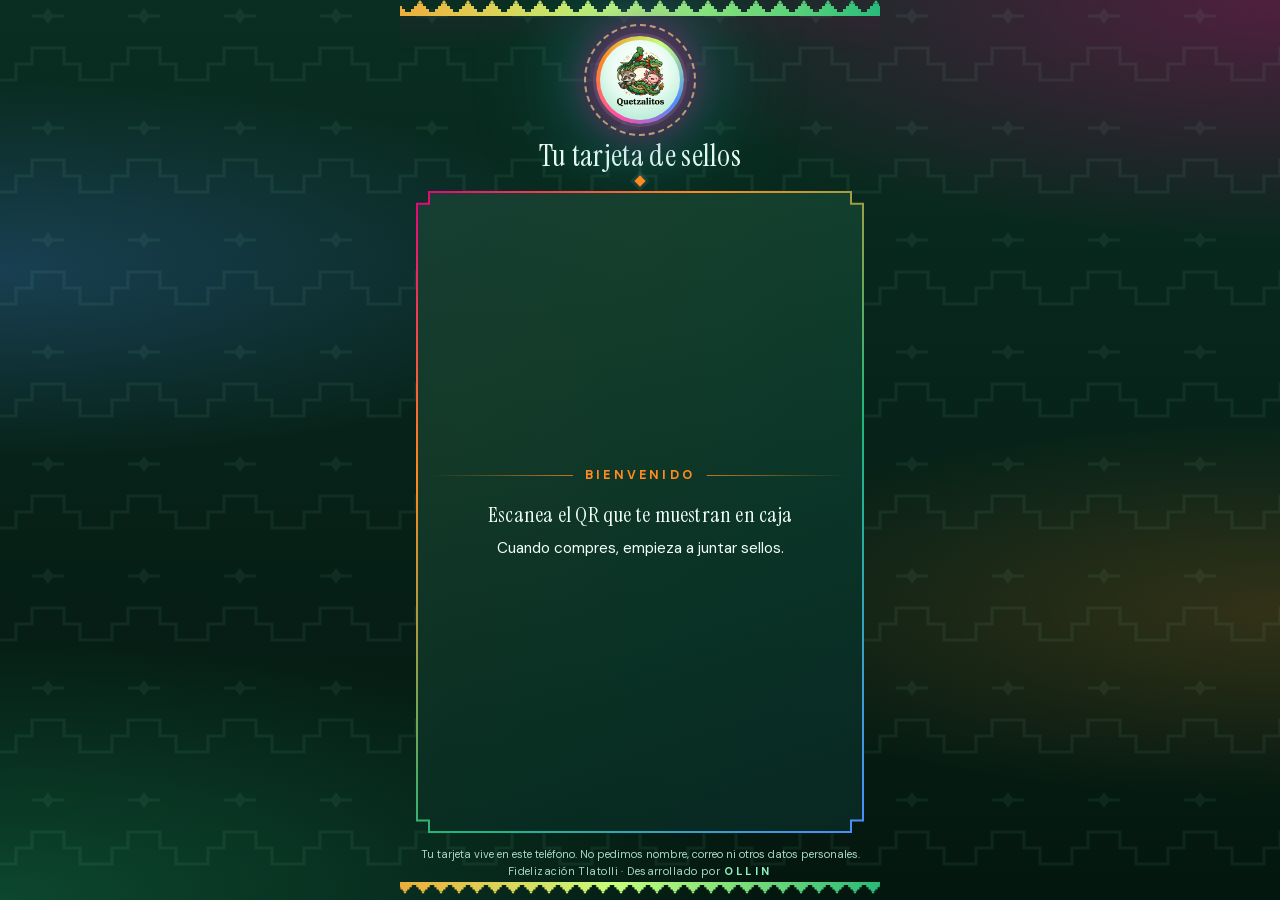
==== commit 81273b10: "feat: tarjeta del cliente en una pantalla, ícono de sello editable y animaciones de premio - La tarj" ====
--- a/c/index.html
+++ b/c/index.html
@@ -2,7 +2,7 @@
 <html lang="es">
 <head>
   <meta charset="utf-8">
-  <meta name="viewport" content="width=device-width, initial-scale=1">
+  <meta name="viewport" content="width=device-width, initial-scale=1, viewport-fit=cover">
   <meta name="robots" content="noindex">
   <meta name="theme-color" content="#06241B">
   <title>Tu tarjeta de sellos</title>
@@ -10,47 +10,57 @@
   <link rel="apple-touch-icon" href="../img/icono.png">
   <link rel="stylesheet" href="../fonts/fonts.css?v=10">
   <link rel="stylesheet" href="../estilo.css?v=10">
-  <link rel="stylesheet" href="c.css?v=10">
+  <link rel="stylesheet" href="c.css?v=14">
+  <link rel="stylesheet" href="fiesta.css?v=13">
 </head>
 <body>
 <main>
   <header class="cabecera"><div class="greca"></div></header>
+  <p id="estado" aria-live="polite" class="oculto"></p>
 
-  <div class="logo-halo"><img id="logo" src="../img/logo.png" alt="" width="476" height="478"></div>
-  <h1 id="titulo" class="centro">Tu tarjeta de sellos</h1>
-  <div class="divisor" aria-hidden="true"><i></i></div>
+  <div class="cabeza">
+    <div class="logo-halo"><img id="logo" src="../img/logo.png" alt="" width="476" height="478"></div>
+    <h1 id="titulo" class="centro">Tu tarjeta de sellos</h1>
+    <div class="divisor" aria-hidden="true"><i></i></div>
+    <div id="programas" class="oculto"></div>
+  </div>
 
-  <p id="estado" aria-live="polite" class="oculto"></p>
-  <button id="btn-reintentar" class="btn btn-claro oculto" type="button">Reintentar</button>
+  <div class="cuerpo">
+    <button id="btn-reintentar" class="btn btn-claro oculto" type="button">Reintentar</button>
 
-  <section id="sin-tarjeta" class="marco centro">
-    <p class="rotulo">Bienvenido</p>
-    <h2>Escanea el QR que te muestran en caja</h2>
-    <p>Cuando compres, empieza a juntar sellos.</p>
-  </section>
+    <section id="sin-tarjeta" class="marco centro">
+      <p class="rotulo">Bienvenido</p>
+      <h2>Escanea el QR que te muestran en caja</h2>
+      <p>Cuando compres, empieza a juntar sellos.</p>
+    </section>
 
-  <section id="tarjeta" class="marco oculto">
-    <div id="programas" class="oculto"></div>
-    <p class="rotulo">Tu tarjeta</p>
-    <div id="sellos" class="sellos"></div>
-    <p id="texto" class="centro" aria-live="polite"></p>
-    <p id="mensaje" class="letra-chica oculto"></p>
+    <section id="tarjeta" class="marco oculto">
+      <p class="rotulo">Tu tarjeta</p>
+      <div id="zona-sellos" class="zona-sellos">
+        <div id="sellos" class="sellos"></div>
+        <div id="bloque-canje" class="placa oculto">
+          <p class="centro">Díselo al personal de caja</p>
+          <p id="codigo-canje" class="codigo"></p>
+          <div class="barra"><i id="barra-canje"></i></div>
+          <p id="cuenta-canje" class="centro"></p>
+        </div>
+      </div>
 
-    <button id="btn-premio" class="btn btn-oro btn-premio oculto" type="button">Canjear mi premio</button>
+      <div id="banda" class="sello premio">
+        <span id="banda-ico" class="ico-premio oculto" aria-hidden="true"></span>
+        <span id="banda-txt"></span>
+      </div>
 
-    <div id="bloque-canje" class="placa oculto">
-      <p class="centro">Díselo al personal de caja</p>
-      <p id="codigo-canje" class="codigo"></p>
-      <div class="barra"><i id="barra-canje"></i></div>
-      <p id="cuenta-canje" class="centro"></p>
-    </div>
-  </section>
-
-  <p class="letra-chica">
-    Tu tarjeta vive en este teléfono. No pedimos nombre, correo ni otros datos personales.
-  </p>
+      <div class="franja">
+        <p id="texto" class="centro" aria-live="polite"></p>
+        <button id="btn-premio" class="btn btn-oro btn-premio oculto" type="button">Canjear mi premio</button>
+      </div>
+      <p id="mensaje" class="letra-chica oculto"></p>
+    </section>
+  </div>
 
   <footer class="pie">
+    <p class="letra-chica privacidad">Tu tarjeta vive en este teléfono. No pedimos nombre, correo ni otros datos personales.</p>
     <p class="firma">Fidelización Tlatolli · Desarrollado por <span class="ollin">OLLIN</span></p>
     <div class="greca"></div>
   </footer>
@@ -58,6 +68,7 @@
 
 <script src="../config.js?v=10"></script>
 <script src="../lib.js?v=10"></script>
-<script src="c.js?v=10"></script>
+<script src="fiesta.js?v=13"></script>
+<script src="c.js?v=14"></script>
 </body>
 </html>
--- a/c/c.css
+++ b/c/c.css
@@ -1,71 +1,182 @@
-/* Tarjeta del cliente (c/): ajustes de esta página sobre estilo.css. */
+/* Tarjeta del cliente (c/): todo cabe en una pantalla, sin scroll, en teléfonos de 320×568 a 430×932 y en horizontal. */
 
-main { padding: 12px 16px 24px; }
-.cabecera { margin-top: -12px; }
+html, body { height: 100%; overflow: hidden; }
+
+main {
+  box-sizing: border-box;
+  height: 100vh; height: 100dvh;
+  min-height: 0; max-width: 480px; overflow: hidden;
+  padding: calc(env(safe-area-inset-top, 0px) + 10px) max(16px, env(safe-area-inset-right, 0px)) calc(env(safe-area-inset-bottom, 0px) + 6px) max(16px, env(safe-area-inset-left, 0px));
+}
+main > * { flex: none; }
 h1 { text-wrap: balance; }
-main > .letra-chica { margin: 10px 0 0; }
 
-/* Medallón del logo: aro degradado; con programa, --acento toma el color de su negocio (lo fija c.js). */
-.logo-halo { margin: 8px auto 6px; }
+/* Cabecera: franja de greca pegada al borde superior */
+.cabecera { margin: calc(-10px - env(safe-area-inset-top, 0px)) calc(50% - 50vw) 0; }
+
+/* Cabeza: medallón, nombre, divisor y fichas de programa */
+.cabeza { display: flex; flex-direction: column; align-items: center; min-width: 0; }
+.logo-halo {
+  position: relative; display: grid; place-items: center; flex: none;
+  width: min(18dvh, 112px); height: min(18dvh, 112px); margin: 8px auto 0;
+}
+/* Aro degradado; con programa, --acento toma el color de su negocio (lo fija c.js). */
 .logo-halo::before {
+  inset: 12px; border-width: 4px;
   background:
     radial-gradient(circle at 50% 36%, #FFFFFF 0%, #F1FFF8 52%, #CDF7E3 100%) padding-box,
     conic-gradient(from 210deg, var(--acento, var(--rosa-neon)), var(--naranja), var(--lima), var(--azul-neon), var(--acento, var(--rosa-neon))) border-box;
-  box-shadow: 0 0 0 3px rgba(255, 255, 255, .10), 0 12px 24px -10px rgba(0, 0, 0, .65), 0 0 26px 2px rgba(228, 0, 124, .28);
 }
+.logo-halo::after { inset: 0; }
+/* Quetzalitos: logo completo dentro del medallón. */
+.logo-halo img { width: 60%; height: auto; object-fit: contain; }
+/* Negocio: la foto llena el círculo interior, dentro del aro (12 px de inset + 4 px de borde + 1 px de aire). */
+.logo-halo img.de-negocio {
+  width: calc(100% - 34px); height: calc(100% - 34px);
+  border-radius: 50%; object-fit: cover; clip-path: circle(50%);
+}
+h1 {
+  flex: none; max-width: 100%; margin: 4px 0 0; font-size: clamp(1.25rem, min(4.6dvh, 7vw), 1.9rem); line-height: 1.08;
+  display: -webkit-box; -webkit-line-clamp: 2; -webkit-box-orient: vertical; overflow: hidden;
+}
+.divisor { margin: 4px 0 6px; }
 
-/* Divisor con rombo entre la cabecera y la tarjeta */
-.divisor { margin: 12px 0 14px; }
-
-/* Marco de la tarjeta: relleno generoso, huecos entre fichas de 12–14 px */
-#tarjeta, #sin-tarjeta { padding: 24px 20px; margin-bottom: 20px; }
-#texto { margin: 10px 0 0; font-size: 1.08rem; font-weight: 600; font-variant-numeric: tabular-nums; }
-#mensaje { margin: 6px 0 0; }
-.sellos { gap: 14px; margin: 4px 0 18px; }
-.sellos.cinco { gap: 12px; }
-.sellos.cinco .sello { flex: 0 0 calc((100% - 48px) / 5); width: calc((100% - 48px) / 5); }
-
-/* Programas: fila horizontal deslizable con fichas tocables (≥ 44 px). */
+/* Fichas de programa: fila horizontal deslizable, tocables (≥ 44 px). */
 #programas {
-  display: flex; flex-wrap: nowrap; gap: 8px; margin: 0 0 12px; padding: 2px 2px 6px;
+  display: flex; flex-wrap: nowrap; gap: 8px; width: 100%; box-sizing: border-box; margin: 2px 0 0; padding: 2px 2px 4px;
   overflow-x: auto; overscroll-behavior-x: contain; -webkit-overflow-scrolling: touch; scrollbar-width: none;
 }
 #programas::-webkit-scrollbar { display: none; }
-#programas > .btn { flex: 0 0 auto; margin: 0; min-width: 120px; min-height: 46px; font-size: .95rem; white-space: nowrap; }
+#programas > .btn { flex: 0 0 auto; margin: 0; min-width: 120px; min-height: 44px; padding: 0 16px; font-size: .92rem; white-space: nowrap; }
 #programas > .btn[aria-pressed="true"] { box-shadow: inset 0 1px 0 rgba(255, 255, 255, .35), 0 0 0 2px var(--lima), 0 10px 22px -8px rgba(228, 0, 124, .85); }
 
-/* Avisos compactos (no empujan la tarjeta más de lo necesario) y con entrada suave. */
-#estado:not(.oculto):not(.fiesta) { margin: 6px 0 8px; padding: 9px 12px 9px 18px; font-size: .92rem; line-height: 1.3; }
-#estado:not(.oculto) { animation: entra .3s ease both; }
+/* Cuerpo: ocupa el resto de la pantalla; la tarjeta llena su alto. */
+.cuerpo { flex: 1 1 0; min-height: 0; display: flex; flex-direction: column; }
+#btn-reintentar { flex: none; align-self: center; min-height: 44px; margin: 0 0 8px; }
+
+/* Marco de la tarjeta (y de bienvenida): el alto lo da el cuerpo, nada más. */
+#sin-tarjeta, #tarjeta {
+  flex: 1 1 0; min-height: 0; display: flex; flex-direction: column;
+  margin: 0 0 8px; padding: 14px 14px 12px; box-sizing: border-box;
+}
+#sin-tarjeta { justify-content: center; }
+#sin-tarjeta h2 { font-size: 1.35rem; margin: 0 0 8px; }
+#sin-tarjeta p:not(.rotulo) { margin: 0; font-size: .95rem; }
+#tarjeta > .rotulo { flex: none; margin: 0 0 8px; font-size: .7rem; }
+
+/* Zona de sellos: flex 1, sin altura de contenido. Los sellos se ajustan por JS (--sello, --cols, --hueco). */
+.zona-sellos { position: relative; flex: 1 1 0; min-height: 0; display: flex; align-items: center; justify-content: center; }
+.sellos {
+  flex: none; display: grid; margin: 0;
+  grid-template-columns: repeat(var(--cols, 3), var(--sello, 64px));
+  gap: var(--hueco, 10px); justify-content: center; align-content: center;
+}
+.sellos .sello { width: var(--sello, 64px); height: var(--sello, 64px); max-width: none; aspect-ratio: auto; }
+
+/* Canje: la placa reemplaza a los sellos dentro de la misma zona (no cambia la altura). */
+.zona-sellos > .placa {
+  flex: 0 1 auto; width: 100%; box-sizing: border-box; max-height: 100%; margin: 0; padding: 10px 12px;
+  display: flex; flex-direction: column; justify-content: center;
+}
+.placa .centro { font-size: .85rem; }
+.placa .barra { height: 8px; margin: 8px 6px; }
+.codigo { margin: 2px 0; font-size: clamp(1.6rem, min(9dvh, 13vw), 3rem); line-height: 1.1; }
+#cuenta-canje { margin: 0; font-size: 1.1rem; }
+
+/* Fichas de sellos */
+.sello.con-emoji::before, .sello.con-emoji.lleno::before { display: none; }
+.sello .ico {
+  position: absolute; inset: 0; z-index: 1; display: grid; place-items: center; pointer-events: none;
+  font-size: calc(var(--sello, 64px) * .52); line-height: 1;
+}
+.sello:not(.lleno) .ico { opacity: .22; filter: grayscale(1); }
+/* Al reiniciar tras un canje: cada ficha vacía pulsa en secuencia. */
+.sello.reinicio:not(.lleno) { animation: pulso-vacia .5s ease both; animation-delay: calc(var(--i, 0) * 40ms); }
+@keyframes pulso-vacia {
+  0%, 100% { box-shadow: inset 0 0 0 2px var(--ficha-tenue), inset 0 8px 16px rgba(0, 0, 0, .45); }
+  50% { box-shadow: inset 0 0 0 2px var(--ficha), 0 0 22px 4px var(--ficha-glow), inset 0 8px 16px rgba(0, 0, 0, .45); }
+}
+
+/* Banda del premio: fija, una línea de texto y un medallón. */
+#banda {
+  position: relative; flex: none; width: 100%; box-sizing: border-box; min-height: 52px; margin: 8px 0 0;
+  padding: 6px 14px 6px 68px; max-width: none; aspect-ratio: auto;
+  font-size: 1.15rem; line-height: 1.1;
+}
+#banda::before { inset: auto; left: 12px; top: 50%; width: 42px; height: 42px; margin-top: -21px; }
+#banda.con-emoji::before { display: none; }
+#banda-txt { min-width: 0; }
+.ico-premio {
+  position: absolute; left: 12px; top: 50%; width: 42px; height: 42px; margin-top: -21px; border-radius: 50%;
+  display: grid; place-items: center; font-size: 22px; line-height: 1;
+  background: radial-gradient(circle at 50% 30%, #FFFFFF 0%, #EAFFF5 58%, #BDF3D8 100%);
+  box-shadow: 0 0 0 3px var(--naranja), 0 0 14px 2px rgba(255, 138, 31, .45);
+}
+
+/* Franja: contador o botón de canje, en el mismo lugar y con la misma altura. */
+.franja { flex: none; display: flex; align-items: center; justify-content: center; min-height: 48px; margin: 6px 0 0; }
+#texto { margin: 0; font-size: 1rem; font-weight: 600; font-variant-numeric: tabular-nums; }
+#btn-premio { width: 100%; min-height: 52px; margin: 0; padding: 8px 16px; font-size: 1.3rem; animation-duration: 1.6s; }
+#btn-premio::before { width: 22px; height: 22px; }
+#mensaje {
+  flex: none; margin: 6px 0 0; font-size: .8rem; line-height: 1.3;
+  display: -webkit-box; -webkit-line-clamp: 2; -webkit-box-orient: vertical; overflow: hidden;
+}
+
+/* Avisos: flotan bajo la cabecera y se desvanecen; no empujan el diseño. */
+#estado:not(.oculto) {
+  position: fixed; z-index: 30; top: calc(env(safe-area-inset-top, 0px) + 22px);
+  left: 16px; right: 16px; max-width: 448px; margin: 0 auto; box-sizing: border-box;
+}
+#estado:not(.oculto):not(.fiesta) {
+  padding: 9px 12px 9px 18px; font-size: .92rem; line-height: 1.3;
+  animation: entra .3s ease both;
+}
+#estado.salir { animation: desvanece .3s ease forwards; }
 @keyframes entra { from { opacity: 0; transform: translateY(-4px); } to { opacity: 1; transform: none; } }
+@keyframes desvanece { to { opacity: 0; } }
 
 /* Canje: el tiempo restante se lee de un vistazo. */
-#cuenta-canje { margin: 6px 0 0; font-size: 1.15rem; font-weight: 700; color: var(--lima); font-variant-numeric: tabular-nums; }
+#cuenta-canje { color: var(--lima); font-weight: 700; font-variant-numeric: tabular-nums; }
 
-/* Pie: firma discreta encima de la greca. */
-.pie { margin-bottom: -24px; }
-.pie .firma { margin: 0 0 12px; }
-.firma { text-align: center; font-size: .74rem; line-height: 1.5; letter-spacing: .04em; color: var(--niebla); }
-.firma .ollin { font-weight: 700; letter-spacing: .3em; color: var(--menta); }
+/* Pie: una línea de firma y la greca; la frase de privacidad solo en pantallas altas. */
+.pie { flex: none; margin: 6px calc(50% - 50vw) 0; padding: 0; }
+.pie .privacidad { margin: 0 0 2px; font-size: 11px; line-height: 1.3; }
+.pie .firma { margin: 0 0 4px; font-size: 11px; line-height: 1.3; letter-spacing: .04em; color: var(--niebla); text-align: center; }
+.pie .firma .ollin { font-weight: 700; letter-spacing: .3em; color: var(--menta); }
+.pie .greca { height: 12px; transform: scaleY(-1); }
 
-@media (prefers-reduced-motion: reduce) {
-  #estado:not(.oculto) { animation: none; }
+/* Foco visible en todo lo tocable */
+button:focus-visible, a:focus-visible { outline: 3px solid var(--lima); outline-offset: 3px; }
+
+/* Alto bajo: sin frase de privacidad */
+@media (max-height: 600px) {
+  .pie .privacidad { display: none; }
 }
 
-/* Una sola pantalla en teléfonos bajos (p. ej. 375×667): logo, nombre, sellos y premio. */
-@media (max-height: 760px) {
-  main { padding-top: 10px; }
-  .cabecera { margin-top: -10px; }
-  .logo-halo { width: 176px; height: 176px; margin: 0 auto 0; }
-  .logo-halo img { width: 134px; }
-  h1 { font-size: 1.9rem; margin: 4px 0 6px; }
-  .divisor { margin: 6px 0 10px; }
-  #tarjeta, #sin-tarjeta { margin-bottom: 14px; padding: 18px 16px; }
-  .rotulo { margin-bottom: 10px; }
-  .sellos { margin: 2px 0 12px; }
-  .sellos:not(.cinco) { gap: 12px; }
-  .sellos:not(.cinco) .sello { max-width: 76px; }
-  .sellos:not(.cinco) .sello.premio { max-width: none; }
-  .sello.premio { min-height: 58px; font-size: 1.25rem; }
-  .btn-premio { min-height: 68px; margin-bottom: 0; font-size: 1.5rem; }
+/* Horizontal: cabeza a la izquierda, tarjeta a toda la altura a la derecha. */
+@media (orientation: landscape) and (max-height: 520px) {
+  main {
+    display: grid; grid-template-columns: minmax(0, .8fr) minmax(0, 1.2fr); grid-template-rows: auto minmax(0, 1fr) auto;
+    column-gap: 18px; max-width: none;
+    padding: calc(env(safe-area-inset-top, 0px) + 10px) max(16px, env(safe-area-inset-right, 0px)) calc(env(safe-area-inset-bottom, 0px) + 4px) max(16px, env(safe-area-inset-left, 0px));
+  }
+  .cabecera { grid-column: 1 / -1; grid-row: 1; margin: calc(-10px - env(safe-area-inset-top, 0px)) -16px 0; }
+  #estado:not(.oculto) { left: auto; right: 16px; width: 60%; }
+  .cabeza { grid-column: 1; grid-row: 2; justify-content: center; min-height: 0; }
+  .cuerpo { grid-column: 2; grid-row: 2; min-height: 0; }
+  .pie { grid-column: 1 / -1; grid-row: 3; margin: 4px -16px 0; }
+  .logo-halo { width: min(34dvh, 130px); height: min(34dvh, 130px); margin: 0 auto; }
+  h1 { font-size: clamp(1.05rem, 6.5dvh, 1.6rem); text-align: center; }
+  .divisor { margin: 4px 0; }
+  #programas { justify-content: center; }
+  #programas > .btn { min-width: 0; }
+  #btn-reintentar { align-self: center; }
 }
+
+/* Quien prefiere menos movimiento no ve animaciones de la tarjeta. */
+@media (prefers-reduced-motion: reduce) {
+  #estado:not(.oculto), #estado.salir, .sello.reinicio, .sello.nuevo,
+  #banda.listo, #banda.listo::before, #btn-premio, #btn-premio::before { animation: none !important; }
+  .btn { transition: none; }
+}
--- a/c/fiesta.css
+++ b/c/fiesta.css
@@ -0,0 +1,163 @@
+/* Fiesta (c/fiesta.js): celebraciones de premio y recarga de la tarjeta. Estilo neoprehispánico. */
+
+/* Capa a pantalla completa: nunca bloquea clics. */
+.fiesta-capa {
+  position: fixed; inset: 0; z-index: 60;
+  pointer-events: none; overflow: hidden;
+}
+.fiesta-capa > * { position: absolute; }
+
+/* ---- Piezas comunes (confeti, hojas, destellos). Posición inicial en 0,0; el movimiento va en transform. ---- */
+.fiesta-pieza { left: 0; top: 0; will-change: transform, opacity; backface-visibility: hidden; }
+
+/* Hoja de pluma: rombo redondeado en el color de la variable --c */
+.fiesta-hoja {
+  width: 9px; height: 14px; margin: -7px 0 0 -4.5px;
+  border-radius: 0 100% 0 100%;
+  background: var(--c, #D8A245);
+  box-shadow: 0 0 6px rgba(248, 236, 210, .45);
+}
+
+/* Emoji como pieza */
+.fiesta-emoji { margin: -.6em 0 0 -.5em; font-size: 22px; line-height: 1; white-space: nowrap; }
+
+/* Destello de cuatro puntas */
+.fiesta-estrella {
+  width: 14px; height: 14px; margin: -7px 0 0 -7px;
+  background: #F1D28E;
+  clip-path: polygon(50% 0, 61% 39%, 100% 50%, 61% 61%, 50% 100%, 39% 61%, 0 50%, 39% 39%);
+}
+
+/* Premio listo: brota en abanico, sube, gira y cae desvaneciéndose */
+.fiesta-brota {
+  animation-name: fiesta-brota; animation-timing-function: ease-out; animation-fill-mode: both;
+  animation-duration: 1.5s;
+}
+@keyframes fiesta-brota {
+  0%   { transform: translate(var(--x0), var(--y0)) rotate(0deg) scale(.5); opacity: 0; }
+  12%  { opacity: 1; }
+  45%  { transform: translate(calc(var(--x0) + var(--dx)), calc(var(--y0) + var(--dy))) rotate(calc(var(--rot) * .45)) scale(1); opacity: 1; }
+  100% { transform: translate(calc(var(--x0) + var(--dx) * 1.15), calc(var(--y0) + var(--dy) + var(--caida))) rotate(var(--rot)) scale(.8); opacity: 0; }
+}
+
+/* Anillo de luz dorado que se expande desde la zona */
+.fiesta-anillo {
+  width: 120px; height: 120px; margin: -60px 0 0 -60px;
+  border-radius: 50%;
+  border: 3px solid #D8A245;
+  box-shadow: 0 0 18px rgba(216, 162, 69, .8);
+  animation: fiesta-anillo 1.1s ease-out both;
+  will-change: transform, opacity;
+}
+@keyframes fiesta-anillo {
+  from { transform: scale(.2); opacity: 1; }
+  to   { transform: scale(3.2); opacity: 0; }
+}
+
+/* Destello suave sobre la zona */
+.fiesta-destello-zona {
+  width: 260px; height: 260px; margin: -130px 0 0 -130px;
+  border-radius: 50%;
+  background: radial-gradient(circle, rgba(248, 236, 210, .6) 0%, rgba(241, 210, 142, .25) 35%, transparent 70%);
+  animation: fiesta-destello .9s ease-out both;
+  will-change: transform, opacity;
+}
+@keyframes fiesta-destello {
+  0%   { transform: scale(.4); opacity: 0; }
+  35%  { opacity: 1; }
+  100% { transform: scale(1.1); opacity: 0; }
+}
+
+/* ---- Recarga con Quetzalcóatl ---- */
+
+/* Velo oscuro con degradado radial dorado (la duración la fija el JS) */
+.fiesta-velo {
+  inset: 0;
+  background: radial-gradient(ellipse at 50% 50%, rgba(216, 162, 69, .28) 0%, rgba(20, 14, 8, .55) 55%, rgba(12, 9, 6, .82) 100%);
+  animation: fiesta-velo 2.8s ease-in-out both;
+}
+@keyframes fiesta-velo {
+  0%   { opacity: 0; }
+  18%  { opacity: 1; }
+  78%  { opacity: 1; }
+  100% { opacity: 0; }
+}
+
+/* Sprite de Quetzalcóatl: el JS fija el ancho y el transform cada frame */
+.fiesta-quetzal {
+  left: 0; top: 0; height: auto; max-width: none;
+  will-change: transform;
+  filter: drop-shadow(0 0 12px rgba(216, 162, 69, .85)) drop-shadow(0 0 3px rgba(248, 236, 210, .7));
+}
+
+/* Estela: destellos y plumitas que nacen detrás de la cabeza */
+.fiesta-estela-pieza {
+  left: 0; top: 0; width: 10px; height: 10px; margin: -5px 0 0 -5px;
+  background: #F1D28E;
+  clip-path: polygon(50% 0, 61% 39%, 100% 50%, 61% 61%, 50% 100%, 39% 61%, 0 50%, 39% 39%);
+  animation: fiesta-estela .9s ease-out both;
+  will-change: transform, opacity;
+}
+.fiesta-estela-pieza.fiesta-pluma {
+  width: 8px; height: 13px; margin: -6px 0 0 -4px;
+  border-radius: 0 100% 0 100%;
+  background: #2E9F78;
+  clip-path: none;
+}
+@keyframes fiesta-estela {
+  0%   { transform: translate(var(--x0), var(--y0)) rotate(0deg) scale(.5); opacity: 0; }
+  25%  { opacity: 1; }
+  100% { transform: translate(calc(var(--x0) - var(--dx)), calc(var(--y0) + var(--dy))) rotate(var(--rot)) scale(.1); opacity: 0; }
+}
+
+/* Pulso de luz dorado desde el centro */
+.fiesta-pulso {
+  width: 40px; height: 40px; margin: -20px 0 0 -20px;
+  border-radius: 50%;
+  border: 2px solid #F1D28E;
+  box-shadow: 0 0 24px rgba(241, 210, 142, .7);
+  animation: fiesta-pulso .8s ease-out both;
+  will-change: transform, opacity;
+}
+@keyframes fiesta-pulso {
+  from { transform: scale(.5); opacity: .9; }
+  to   { transform: scale(12); opacity: 0; }
+}
+
+/* ---- Recarga de negocio ---- */
+
+/* Barrido diagonal de luz dorada (la duración la fija el JS) */
+.fiesta-barrido {
+  inset: 0;
+  background: linear-gradient(100deg, transparent 30%, rgba(241, 210, 142, 0) 38%, rgba(248, 236, 210, .55) 50%, rgba(241, 210, 142, 0) 62%, transparent 70%);
+  transform: translateX(-100%);
+  animation: fiesta-barrido 1.7s ease-in-out both;
+  will-change: transform;
+}
+@keyframes fiesta-barrido {
+  from { transform: translateX(-100%); }
+  to   { transform: translateX(100%); }
+}
+
+/* Piezas de negocio que suben y se desvanecen */
+.fiesta-sube {
+  animation-name: fiesta-sube; animation-timing-function: ease-out; animation-fill-mode: both;
+  animation-duration: 1.3s;
+}
+@keyframes fiesta-sube {
+  0%   { transform: translate(var(--x0), var(--y0)) scale(.4); opacity: 0; }
+  20%  { opacity: 1; }
+  100% { transform: translate(calc(var(--x0) + var(--dx)), calc(var(--y0) - var(--subida))) scale(1) rotate(90deg); opacity: 0; }
+}
+
+/* ---- Fundido breve (movimiento reducido) ---- */
+.fiesta-destello-suave {
+  inset: 0;
+  background: radial-gradient(ellipse at center, rgba(248, 236, 210, .55), rgba(216, 162, 69, .18) 60%, transparent 100%);
+  animation: fiesta-fundido .5s ease both;
+}
+@keyframes fiesta-fundido {
+  0%   { opacity: 0; }
+  50%  { opacity: 1; }
+  100% { opacity: 0; }
+}
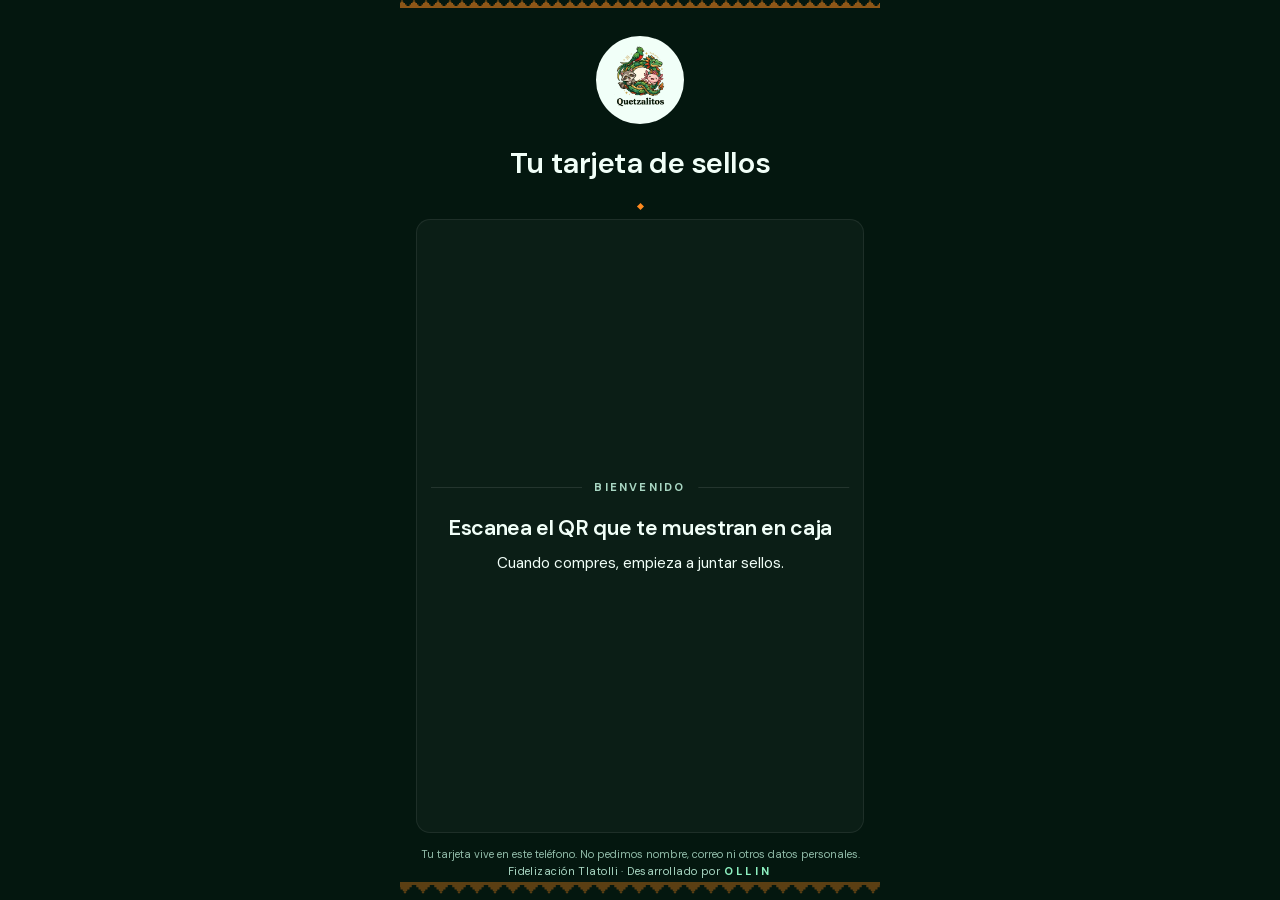
==== commit d86e3122: "feat: rediseño minimalista (minimal.css): tipografía sans, sin trama ni brillos, botones planos, mis" ====
--- a/c/index.html
+++ b/c/index.html
@@ -10,8 +10,9 @@
   <link rel="apple-touch-icon" href="../img/icono.png">
   <link rel="stylesheet" href="../fonts/fonts.css?v=10">
   <link rel="stylesheet" href="../estilo.css?v=10">
-  <link rel="stylesheet" href="c.css?v=14">
+  <link rel="stylesheet" href="c.css?v=18">
   <link rel="stylesheet" href="fiesta.css?v=13">
+  <link rel="stylesheet" href="../minimal.css?v=2">
 </head>
 <body>
 <main>
@@ -47,6 +48,7 @@
       </div>
 
       <div id="banda" class="sello premio">
+        <i id="banda-avance" class="banda-avance" aria-hidden="true"></i>
         <span id="banda-ico" class="ico-premio oculto" aria-hidden="true"></span>
         <span id="banda-txt"></span>
       </div>
@@ -56,6 +58,8 @@
         <button id="btn-premio" class="btn btn-oro btn-premio oculto" type="button">Canjear mi premio</button>
       </div>
       <p id="mensaje" class="letra-chica oculto"></p>
+      <button id="btn-recomendar" class="btn btn-claro btn-chico btn-recomendar oculto" type="button">Recomienda y gana</button>
+      <button id="btn-avisos" class="btn btn-claro btn-chico btn-avisos oculto" type="button">Activar avisos</button>
     </section>
   </div>
 
@@ -66,9 +70,45 @@
   </footer>
 </main>
 
+<section id="bienvenida" class="marco bienvenida oculto" aria-labelledby="bien-titulo">
+  <p class="rotulo">Antes de empezar</p>
+  <h2 id="bien-titulo">Tu tarjeta, siempre a la mano</h2>
+  <div id="bien-paso-1" class="pasos">
+    <p>Agrega esta página a tu pantalla de inicio para usarla como app:</p>
+    <ol class="lista-pasos">
+      <li>Toca el botón <strong>Compartir</strong> de Safari.</li>
+      <li>Elige <strong>Agregar a pantalla de inicio</strong>.</li>
+      <li>Abre Quetzalitos desde ese ícono.</li>
+    </ol>
+    <button id="bien-listo-1" class="btn btn-oro" type="button">Ya la agregué</button>
+    <button id="bien-saltar-1" class="btn btn-claro btn-chico" type="button">Ahora no</button>
+  </div>
+  <div id="bien-paso-2" class="pasos oculto">
+    <p>Activa los avisos para enterarte de promociones y de tus sellos. Puedes cambiarlo cuando quieras.</p>
+    <button id="bien-avisos" class="btn btn-oro" type="button">Activar avisos</button>
+    <button id="bien-saltar-2" class="btn btn-claro btn-chico" type="button">Ahora no</button>
+    <p id="bien-msg" class="letra-chica" aria-live="polite"></p>
+  </div>
+</section>
+<div id="hoja-rec" class="hoja oculto" role="dialog" aria-modal="true" aria-labelledby="hoja-titulo">
+  <div class="hoja-fondo" data-cerrar></div>
+  <div class="hoja-panel">
+    <p class="rotulo">Recomendar</p>
+    <h2 id="hoja-titulo">Invita a un amigo</h2>
+    <p class="letra-chica">Que escanee este código con su celular. Cuando haga su primera compra, tú ganas sellos.</p>
+    <div id="qr-rec" class="qr-rec" aria-label="Código para recomendar"></div>
+    <p id="enlace-rec" class="enlace-rec"></p>
+    <div class="fila-hoja">
+      <button id="btn-compartir" class="btn btn-oro btn-chico" type="button">Compartir</button>
+      <button id="btn-cerrar-hoja" class="btn btn-claro btn-chico" type="button" data-cerrar>Cerrar</button>
+    </div>
+  </div>
+</div>
+
 <script src="../config.js?v=10"></script>
 <script src="../lib.js?v=10"></script>
+<script src="../vendor/qrcode.js"></script>
 <script src="fiesta.js?v=13"></script>
-<script src="c.js?v=14"></script>
+<script src="c.js?v=18"></script>
 </body>
 </html>
--- a/c/c.css
+++ b/c/c.css
@@ -41,14 +41,62 @@
 }
 .divisor { margin: 4px 0 6px; }
 
-/* Fichas de programa: fila horizontal deslizable, tocables (≥ 44 px). */
+/* Mazo de tarjetas: una por programa. Desliza en horizontal con ajuste (snap); la activa se centra y brilla. */
 #programas {
-  display: flex; flex-wrap: nowrap; gap: 8px; width: 100%; box-sizing: border-box; margin: 2px 0 0; padding: 2px 2px 4px;
+  display: flex; gap: 10px; width: 100%; box-sizing: border-box; margin: 4px 0 0; padding: 6px 4px 8px;
   overflow-x: auto; overscroll-behavior-x: contain; -webkit-overflow-scrolling: touch; scrollbar-width: none;
+  scroll-snap-type: x mandatory; scroll-padding-inline: 4px;
+  mask-image: linear-gradient(90deg, transparent 0, #000 14px, #000 calc(100% - 14px), transparent 100%);
 }
 #programas::-webkit-scrollbar { display: none; }
-#programas > .btn { flex: 0 0 auto; margin: 0; min-width: 120px; min-height: 44px; padding: 0 16px; font-size: .92rem; white-space: nowrap; }
-#programas > .btn[aria-pressed="true"] { box-shadow: inset 0 1px 0 rgba(255, 255, 255, .35), 0 0 0 2px var(--lima), 0 10px 22px -8px rgba(228, 0, 124, .85); }
+.mini {
+  --tono: var(--rosa-neon);
+  position: relative; flex: 0 0 auto; scroll-snap-align: center; box-sizing: border-box;
+  width: 136px; min-height: 84px; margin: 0; padding: 10px 12px 9px; border: 0; border-radius: 18px;
+  display: flex; flex-direction: column; gap: 6px; text-align: left; cursor: pointer;
+  color: #F4FFF9; font: inherit;
+  background:
+    linear-gradient(160deg, rgba(255, 255, 255, .14), rgba(255, 255, 255, .02) 55%) padding-box,
+    linear-gradient(160deg, rgba(255, 255, 255, .55), rgba(255, 255, 255, .05)) border-box;
+  border: 1.5px solid transparent;
+  box-shadow: 0 10px 22px -12px rgba(0, 0, 0, .7), inset 0 1px 0 rgba(255, 255, 255, .18);
+  backdrop-filter: blur(6px); -webkit-backdrop-filter: blur(6px);
+  transition: transform .35s cubic-bezier(.2, .8, .2, 1), box-shadow .35s ease, opacity .35s ease;
+  animation: aparece .55s cubic-bezier(.2, .8, .2, 1) both; animation-delay: calc(var(--i, 0) * 70ms);
+}
+.mini:active { transform: scale(.97); }
+.mini.activa {
+  transform: translateY(-2px);
+  background:
+    radial-gradient(120% 90% at 0% 0%, color-mix(in srgb, var(--tono) 55%, transparent), transparent 70%),
+    linear-gradient(160deg, rgba(255, 255, 255, .18), rgba(255, 255, 255, .03) 60%) padding-box,
+    conic-gradient(from 200deg, var(--tono), var(--lima), var(--azul-neon), var(--tono)) border-box;
+  box-shadow: 0 14px 28px -10px color-mix(in srgb, var(--tono) 70%, transparent), inset 0 1px 0 rgba(255, 255, 255, .25);
+}
+.mini:focus-visible { outline: 3px solid var(--lima); outline-offset: 3px; }
+.mini-cab { display: flex; align-items: center; gap: 8px; min-width: 0; }
+.mini-ico {
+  flex: none; width: 30px; height: 30px; border-radius: 50%; display: grid; place-items: center; overflow: hidden;
+  background: radial-gradient(circle at 50% 35%, #FFFFFF, #CDF7E3); font-size: 16px; line-height: 1;
+  box-shadow: 0 0 0 2px color-mix(in srgb, var(--tono) 85%, #fff);
+}
+.mini-ico img { width: 100%; height: 100%; object-fit: cover; }
+.mini-nom {
+  min-width: 0; font-size: .82rem; font-weight: 700; line-height: 1.1;
+  overflow: hidden; display: -webkit-box; -webkit-line-clamp: 2; -webkit-box-orient: vertical;
+}
+.mini-barra { display: block; height: 6px; border-radius: 6px; background: rgba(255, 255, 255, .14); overflow: hidden; }
+.mini-barra i {
+  display: block; height: 100%; border-radius: inherit;
+  background: linear-gradient(90deg, var(--tono), var(--lima));
+  box-shadow: 0 0 10px color-mix(in srgb, var(--tono) 80%, transparent);
+  transition: width .8s cubic-bezier(.2, .8, .2, 1);
+}
+.mini-pie { font-size: .72rem; font-weight: 600; opacity: .85; font-variant-numeric: tabular-nums; }
+
+@keyframes aparece { from { opacity: 0; transform: translateY(10px) scale(.96); } to { opacity: 1; transform: none; } }
+@keyframes flota { 0%, 100% { transform: translateY(0); } 50% { transform: translateY(-4px); } }
+@keyframes respira { 0%, 100% { box-shadow: 0 0 0 0 rgba(198, 255, 122, .0); } 50% { box-shadow: 0 0 0 6px rgba(198, 255, 122, .18); } }
 
 /* Cuerpo: ocupa el resto de la pantalla; la tarjeta llena su alto. */
 .cuerpo { flex: 1 1 0; min-height: 0; display: flex; flex-direction: column; }
@@ -180,3 +228,68 @@
   #banda.listo, #banda.listo::before, #btn-premio, #btn-premio::before { animation: none !important; }
   .btn { transition: none; }
 }
+
+/* Entrada de la tarjeta y medallón que flota; sin movimiento si el sistema lo pide. */
+#tarjeta:not(.oculto) { animation: aparece .6s cubic-bezier(.2, .8, .2, 1) both; }
+.logo-halo { animation: flota 6s ease-in-out infinite; }
+@media (prefers-reduced-motion: reduce) {
+  .mini, .logo-halo, #tarjeta:not(.oculto) { animation: none !important; }
+  .mini, .mini-barra i { transition: none; }
+}
+
+/* Avance del premio: la capa crece de izquierda a derecha con los sellos; brilla al completarse. */
+#banda { overflow: hidden; }
+.banda-avance {
+  position: absolute; inset: 0; z-index: 0; pointer-events: none; border-radius: inherit;
+  transform-origin: left center; transform: scaleX(var(--f, 0));
+  background: linear-gradient(90deg, rgba(255, 138, 31, .45), rgba(198, 255, 122, .55));
+  animation: avance-llena 1.1s cubic-bezier(.2, .8, .2, 1) both;
+  transition: transform .9s cubic-bezier(.2, .8, .2, 1);
+}
+#banda-txt { position: relative; z-index: 1; }
+#banda::before, .ico-premio { z-index: 1; }
+@keyframes avance-llena { from { transform: scaleX(0); } to { transform: scaleX(var(--f, 0)); } }
+#banda.listo .banda-avance::after {
+  content: ""; position: absolute; inset: 0;
+  background: linear-gradient(100deg, transparent 30%, rgba(255, 255, 255, .55) 50%, transparent 70%);
+  animation: brillo 2.4s ease-in-out infinite;
+}
+@keyframes brillo { from { transform: translateX(-100%); } to { transform: translateX(100%); } }
+.mini-ico.sin-logo { font-size: .7rem; font-weight: 800; color: #0D3B2E; letter-spacing: .02em; }
+@media (prefers-reduced-motion: reduce) {
+  .banda-avance, #banda.listo .banda-avance::after { animation: none !important; transition: none; }
+}
+
+/* Recomendar: botón bajo la tarjeta y hoja con QR (sube desde abajo). */
+.btn-recomendar { align-self: center; margin: 8px 0 0; }
+.hoja { position: fixed; inset: 0; z-index: 40; display: flex; align-items: flex-end; justify-content: center; }
+.hoja.oculto { display: none; }
+.hoja-fondo { position: absolute; inset: 0; background: rgba(2, 18, 12, .62); backdrop-filter: blur(4px); -webkit-backdrop-filter: blur(4px); animation: fundido .25s ease both; }
+.hoja-panel {
+  position: relative; width: 100%; max-width: 480px; box-sizing: border-box;
+  padding: 18px 20px calc(env(safe-area-inset-bottom, 0px) + 18px); border-radius: 26px 26px 0 0;
+  text-align: center; background: linear-gradient(170deg, #0F4A38 0%, #06241B 70%);
+  box-shadow: 0 -18px 40px rgba(0, 0, 0, .45), inset 0 1px 0 rgba(255, 255, 255, .15);
+  animation: sube .42s cubic-bezier(.2, .8, .2, 1) both;
+}
+.hoja-panel h2 { margin: 2px 0 6px; font-size: 1.5rem; }
+.hoja-panel .letra-chica { margin: 0 0 12px; }
+.qr-rec { display: flex; justify-content: center; margin: 0 auto; width: min(64vw, 240px); }
+.qr-rec svg { width: 100%; height: auto; border-radius: 16px; background: #fff; padding: 6px; box-sizing: border-box; box-shadow: 0 0 0 3px var(--lima), 0 0 26px rgba(198, 255, 122, .35); }
+.enlace-rec { margin: 12px 0 14px; font-size: .75rem; word-break: break-all; opacity: .75; font-variant-numeric: tabular-nums; }
+.fila-hoja { display: flex; gap: 10px; justify-content: center; }
+.fila-hoja .btn { flex: 1; min-width: 0; }
+@keyframes sube { from { transform: translateY(100%); } to { transform: none; } }
+@keyframes fundido { from { opacity: 0; } to { opacity: 1; } }
+@media (prefers-reduced-motion: reduce) { .hoja-panel, .hoja-fondo { animation: none; } }
+
+/* Bienvenida para iPhone (antes de la tarjeta) y botón de avisos. */
+.bienvenida { justify-content: center; text-align: center; gap: 4px; }
+.bienvenida h2 { margin: 2px 0 10px; font-size: 1.45rem; }
+.bienvenida p { margin: 0 0 12px; }
+.pasos { display: flex; flex-direction: column; align-items: stretch; gap: 10px; animation: aparece .45s cubic-bezier(.2, .8, .2, 1) both; }
+.lista-pasos { margin: 0 0 6px; padding: 0 0 0 22px; text-align: left; font-size: .95rem; line-height: 1.4; }
+.lista-pasos li { margin: 0 0 8px; }
+.bienvenida .btn { width: 100%; }
+.btn-avisos { align-self: center; margin: 8px 0 0; }
+@media (prefers-reduced-motion: reduce) { .pasos { animation: none; } }
--- a/minimal.css
+++ b/minimal.css
@@ -0,0 +1,208 @@
+/* Capa minimalista: misma paleta, grecas, logos y tipografías; sin brillos, degradados ni sombras de color.
+   Se carga al final de cada página para sobreponerse a estilo.css y a la hoja de la pantalla. */
+:root {
+  --borde: rgba(255, 255, 255, .10);
+  --superficie: rgba(255, 255, 255, .04);
+  --superficie-2: rgba(255, 255, 255, .07);
+  --sombra-card: none;
+  --r-card: 16px;
+  --brillo-1: transparent; --brillo-2: transparent; --brillo-3: transparent; --brillo-4: transparent;
+}
+
+/* Fondo plano; la trama de grecas queda apenas insinuada */
+body { background: var(--noche); }
+body::before { opacity: .035; }
+body::after { opacity: .12; }
+
+/* Tipografía más sobria */
+h1 { text-shadow: none; font-size: clamp(1.7rem, 6.6vw, 2.1rem); letter-spacing: 0; }
+h2 { letter-spacing: 0; }
+label { letter-spacing: .1em; font-size: .72rem; color: var(--niebla); }
+.rotulo { letter-spacing: .2em; font-size: .7rem; }
+
+/* Greca: un solo tono dorado, sin sombra rosa */
+.greca, .cargador-greca { background: var(--naranja); opacity: .9; }
+.cabecera { box-shadow: none; }
+.divisor i { box-shadow: none; }
+
+/* Logo: disco plano con filete dorado, sin orbe luminoso */
+.logo-halo::before { border: 2px solid var(--naranja); background: var(--hielo); box-shadow: none; }
+.logo-halo::after { border: 1px dashed color-mix(in srgb, var(--naranja) 55%, transparent); }
+.logo-halo, .cargador-anillo { animation: none; }
+.cargador-anillo { box-shadow: 0 0 0 1px color-mix(in srgb, var(--naranja) 45%, transparent); }
+
+/* Botones: sólidos y planos */
+.btn, .btn-oro, .btn-rosa, .btn-azul, .btn-premio, .btn-imprimir {
+  border-radius: 12px; box-shadow: none; letter-spacing: .01em;
+  transition: background-color .15s ease, transform .1s ease;
+}
+.btn { background: var(--jade); }
+.btn:hover { filter: none; background: var(--jade-osc); }
+.btn-oro, .btn-rosa { background: var(--rosa); }
+.btn-oro:hover, .btn-rosa:hover { background: var(--rosa-osc); }
+.btn-azul { background: var(--azul-med); }
+.btn-azul:hover { background: var(--azul-osc); }
+.btn-claro { background: transparent; box-shadow: inset 0 0 0 1px var(--borde); backdrop-filter: none; }
+.btn-claro:hover { background: var(--superficie-2); }
+.btn-premio { background: var(--rosa); animation: none; }
+.btn:active { transform: scale(.99); }
+.btn:focus-visible { outline: 2px solid var(--naranja); outline-offset: 2px; }
+.btn-con-icono::after { opacity: .14; }
+.btn-con-icono::before { background: var(--hielo); }
+
+/* Campos */
+.campo { border: 1px solid var(--borde); border-radius: 12px; background: rgba(0, 0, 0, .25); box-shadow: none; }
+.campo:focus, #codigo.campo:focus, #codigo.campo:focus-visible { border-color: var(--naranja); box-shadow: 0 0 0 3px color-mix(in srgb, var(--naranja) 22%, transparent); }
+#codigo.campo { box-shadow: none; }
+
+/* Marcos y tarjetas: filete fino, esquina suave */
+.marco, .tarjeta { clip-path: none; background: var(--superficie); border: 1px solid var(--borde); border-radius: 16px; }
+.marco::before, .tarjeta::before { display: none; }
+.superficie { backdrop-filter: none; -webkit-backdrop-filter: none; border-radius: 16px; }
+
+/* Mensajes */
+.aviso, .error, .tablilla { border-radius: 12px; background: var(--superficie-2); box-shadow: inset 0 0 0 1px var(--borde); backdrop-filter: none; font-weight: 500; }
+.aviso::before, .error::before, .tablilla::before { background: var(--naranja); width: 3px; }
+.error { background: color-mix(in srgb, var(--alerta) 22%, transparent); box-shadow: inset 0 0 0 1px color-mix(in srgb, var(--alerta) 55%, transparent); }
+.error::before { background: var(--alerta); }
+.aviso.fiesta { background: var(--rosa); box-shadow: none; animation: none; }
+#msg.aviso, #msg.error { box-shadow: inset 0 0 0 1px var(--borde); }
+
+/* QR, éxito y placa: tarjeta plana */
+.qr-caja { border: 1px solid var(--borde); background: #FFFFFF; border-radius: 14px; box-shadow: none; }
+.exito, .placa { background: var(--superficie); border: 1px solid var(--borde); border-radius: 16px; box-shadow: none; }
+.exito::before { box-shadow: 0 0 0 2px var(--naranja); animation: none; }
+
+/* Texto con degradado → color sólido */
+.cuenta, .codigo { background: none; -webkit-text-fill-color: currentColor; color: var(--naranja-claro); }
+
+/* Barras de progreso */
+.barra { height: 6px; box-shadow: none; background: var(--superficie-2); }
+.barra i { background: var(--naranja); box-shadow: none; }
+
+/* Sellos: ficha limpia, sin resplandor */
+.sello { background: var(--superficie); box-shadow: inset 0 0 0 1px var(--borde); }
+.sello.lleno { background: var(--hielo); box-shadow: 0 0 0 2px var(--ficha); }
+.sello.lleno::after { display: none; }
+.sello.premio { border: 1px solid color-mix(in srgb, var(--naranja) 55%, transparent); background: var(--superficie); box-shadow: none; }
+.sello.premio::before { box-shadow: 0 0 0 2px var(--naranja); }
+.sello.premio.listo { background: var(--rosa); animation: none; box-shadow: none; }
+.sello.premio.listo::before { box-shadow: 0 0 0 2px #FFFFFF; animation: none; }
+
+/* Menú inferior */
+.nav-flotante { background: rgba(4, 23, 15, .92); border-radius: 20px; box-shadow: 0 0 0 1px var(--borde); backdrop-filter: none; -webkit-backdrop-filter: none; }
+.nav-item { border-radius: 14px; }
+.nav-item.activo, .nav-item[aria-current="page"] { background: var(--superficie-2); color: var(--naranja-claro); box-shadow: none; }
+
+/* Tablas, métricas y paneles */
+.panel-tabla, .vista-superficie, .tarjeta-mens { backdrop-filter: none; -webkit-backdrop-filter: none; box-shadow: none; border: 1px solid var(--borde); }
+.panel-tabla th:first-child, .panel-tabla td:first-child { box-shadow: none; }
+.panel-tabla .total td { background: var(--superficie-2); color: var(--naranja-claro); }
+.panel-tabla .total td:first-child { background: var(--selva-2); }
+.tarjeta-vista { background: var(--superficie); box-shadow: inset 0 0 0 1px var(--borde); }
+.marca { box-shadow: 0 0 0 1px var(--naranja); }
+.medallon { box-shadow: none; }
+.seg-op[aria-pressed="true"] { background: var(--naranja); color: var(--noche); box-shadow: none; }
+.chip { box-shadow: none; }
+
+/* Caja y negocio: insignias y tarjetas de acción planas */
+.acciones .btn, .caja-cab .btn { backdrop-filter: none; -webkit-backdrop-filter: none; box-shadow: inset 0 0 0 1px var(--borde); background: var(--superficie); }
+.acciones .btn:hover { background: var(--superficie-2); }
+.insignia, .insignia.oro, .insignia.jade, .insignia.terra { box-shadow: none; }
+.insignia { background: var(--jade); }
+.insignia.oro { background: var(--naranja-osc); }
+.insignia.terra { background: var(--rosa); }
+.acciones #btn-venta-q { --insignia: var(--naranja-osc); }
+.acciones #btn-canje { --insignia: var(--jade); }
+.acciones #btn-panel { --insignia: var(--selva-2); }
+.acciones #btn-control { --insignia: var(--azul); }
+#venta .barra i { background: var(--naranja); }
+body.caja .exito::before, body.caja .logo-halo::after { animation: none; }
+.gr-barra--pico { filter: none; }
+
+/* Tarjeta del cliente (c/): cristal → superficie plana */
+.mini { background: var(--superficie) !important; box-shadow: inset 0 0 0 1px var(--borde) !important; backdrop-filter: none !important; -webkit-backdrop-filter: none !important; }
+.hoja-panel { background: var(--selva) !important; box-shadow: 0 -1px 0 var(--borde) !important; }
+.hoja-fondo { backdrop-filter: none; -webkit-backdrop-filter: none; }
+.mini.activa { transform: none !important; background: var(--superficie-2) !important; box-shadow: inset 0 0 0 1.5px var(--tono) !important; }
+.mini-barra i { background: var(--tono); box-shadow: none; }
+.mini-ico { box-shadow: 0 0 0 1.5px var(--tono); }
+.qr-rec svg { box-shadow: 0 0 0 2px var(--naranja); }
+.banda-avance { background: color-mix(in srgb, var(--naranja) 40%, transparent); }
+
+@media (prefers-reduced-motion: reduce) { .btn { transition: none; } }
+
+/* ===== Pulido «elegante»: menos ornamento, más aire, tipografía sans, un solo acento ===== */
+body { font-size: clamp(15px, 4vw, 16px); line-height: 1.5; -webkit-font-smoothing: antialiased; }
+body::before { display: none; }           /* sin trama */
+body::after { opacity: .06; }
+h1, h2, h3, .btn-titulo, .titulo-tarjeta, .exito, .aviso.fiesta, .contador-num, .gr-grande, .zona-peligro h3, .btn-premio, .sello.premio {
+  font-family: var(--sans); font-weight: 600; letter-spacing: -.015em;
+}
+h1 { font-size: clamp(1.5rem, 6vw, 1.85rem); line-height: 1.15; margin: 10px 0 14px; }
+h2 { font-size: 1.25rem; }
+.exito { font-size: 1.6rem; }
+.sello.premio, .btn-premio { font-size: 1.05rem; }
+.btn-titulo { font-size: 1.35rem; }
+label { color: var(--niebla); font-weight: 600; letter-spacing: .06em; }
+.rotulo { color: var(--niebla); }
+.rotulo::before, .rotulo::after, .divisor::before, .divisor::after { background: var(--borde); opacity: 1; }
+.divisor { color: var(--naranja); margin: 10px 0; }
+.divisor i { width: 5px; height: 5px; }
+.letra-chica, .subtitulo { color: var(--niebla); opacity: .85; }
+
+/* Greca: hilo fino, discreto */
+.greca { height: 8px; opacity: .55; }
+.cabecera { margin-bottom: 8px; }
+.pie .greca { opacity: .35; }
+.cargador-greca { opacity: .6; }
+
+/* Logo sin aros ni halo */
+.marco-logo img, .marca, .caja-logo, .logo-halo img { box-shadow: none !important; }
+.logo-halo::after { display: none; }
+.logo-halo::before { border: 1px solid var(--borde); background: var(--hielo); }
+.marca { border-radius: 14px; }
+
+/* Botones: primario crema, secundario contorno; fuera el rojo terracota */
+.btn, .btn-oro, .btn-rosa, .btn-azul, .btn-premio, .btn-imprimir, #btn-entrar.btn-oro {
+  background: var(--hielo); color: var(--noche); border: 0; font-weight: 600; min-height: 52px; border-radius: 10px; box-shadow: none;
+}
+.btn:hover, .btn-oro:hover, .btn-rosa:hover, .btn-azul:hover { background: #FFFFFF; filter: none; }
+.btn-claro, .btn-fantasma, .btn-chico.btn-claro { background: transparent; color: var(--hielo); box-shadow: inset 0 0 0 1px rgba(255, 255, 255, .22); }
+.btn-claro:hover, .btn-fantasma:hover { background: var(--superficie-2); }
+.btn-peligro { background: transparent; color: var(--rosa-claro); box-shadow: inset 0 0 0 1px color-mix(in srgb, var(--alerta) 60%, transparent); }
+.btn-peligro.relleno { background: var(--alerta); color: #fff; }
+.btn:disabled, #btn-entrar:disabled { background: var(--superficie-2); color: var(--niebla); opacity: 1; box-shadow: none; filter: none; }
+.btn-con-icono::before { background: var(--noche); }
+.btn-con-icono::after { display: none; }
+.btn-premio::before { background: var(--noche); }
+.sello.premio.listo { background: var(--hielo); color: var(--noche); }
+.aviso.fiesta { background: var(--hielo); color: var(--noche); }
+.exito { background: var(--superficie); }
+
+/* Campos y tarjetas más finos */
+.campo { min-height: 56px; font-size: 1.2rem; font-weight: 600; letter-spacing: .12em; background: transparent; border-color: rgba(255, 255, 255, .18); }
+select.campo, .panel .campo { font-size: 1rem; }
+.marco, .tarjeta, .superficie, .tarjeta-mens, .panel-tabla, .vista-superficie { background: rgba(255, 255, 255, .03); border-color: rgba(255, 255, 255, .08); border-radius: 14px; }
+.aviso, .error, .tablilla { background: rgba(255, 255, 255, .05); box-shadow: none; border: 1px solid rgba(255, 255, 255, .08); }
+.aviso::before, .error::before, .tablilla::before { display: none; }
+.error { border-color: color-mix(in srgb, var(--alerta) 55%, transparent); }
+#msg.aviso, #msg.error { box-shadow: none; }
+
+/* Menú inferior: más ligero */
+.nav-flotante { background: rgba(3, 33, 26, .94); border-radius: 18px; box-shadow: 0 0 0 1px rgba(255, 255, 255, .08); }
+.nav-item { color: var(--niebla); font-weight: 500; }
+.nav-item.activo, .nav-item[aria-current="page"] { background: rgba(255, 255, 255, .08); color: var(--hielo); }
+
+/* Insignias y segmentos con el mismo lenguaje */
+.insignia, .insignia.oro, .insignia.jade, .insignia.terra, .acciones #btn-venta-q, .acciones #btn-canje { --insignia: rgba(255, 255, 255, .08); background: rgba(255, 255, 255, .08); color: var(--naranja-claro); }
+.acciones #btn-panel, .acciones #btn-control { --insignia: rgba(255, 255, 255, .08); }
+.seg-op[aria-pressed="true"] { background: var(--hielo); color: var(--noche); }
+.panel-tabla th { color: var(--niebla); font-weight: 600; letter-spacing: .04em; background: transparent; box-shadow: inset 0 -1px 0 var(--borde); }
+.panel-tabla th:first-child { background: var(--selva); }
+.panel-tabla tbody tr:nth-child(even) td { background: transparent; }
+.panel-tabla tbody tr:nth-child(even) td:first-child { background: var(--selva); }
+.cuenta, .codigo { color: var(--hielo); font-weight: 600; }
+.sello.premio { color: var(--hielo); }
+#codigo.campo { border: 1px solid rgba(255, 255, 255, .18); }
+.marco-logo img { border: 0; border-radius: 12px; }
